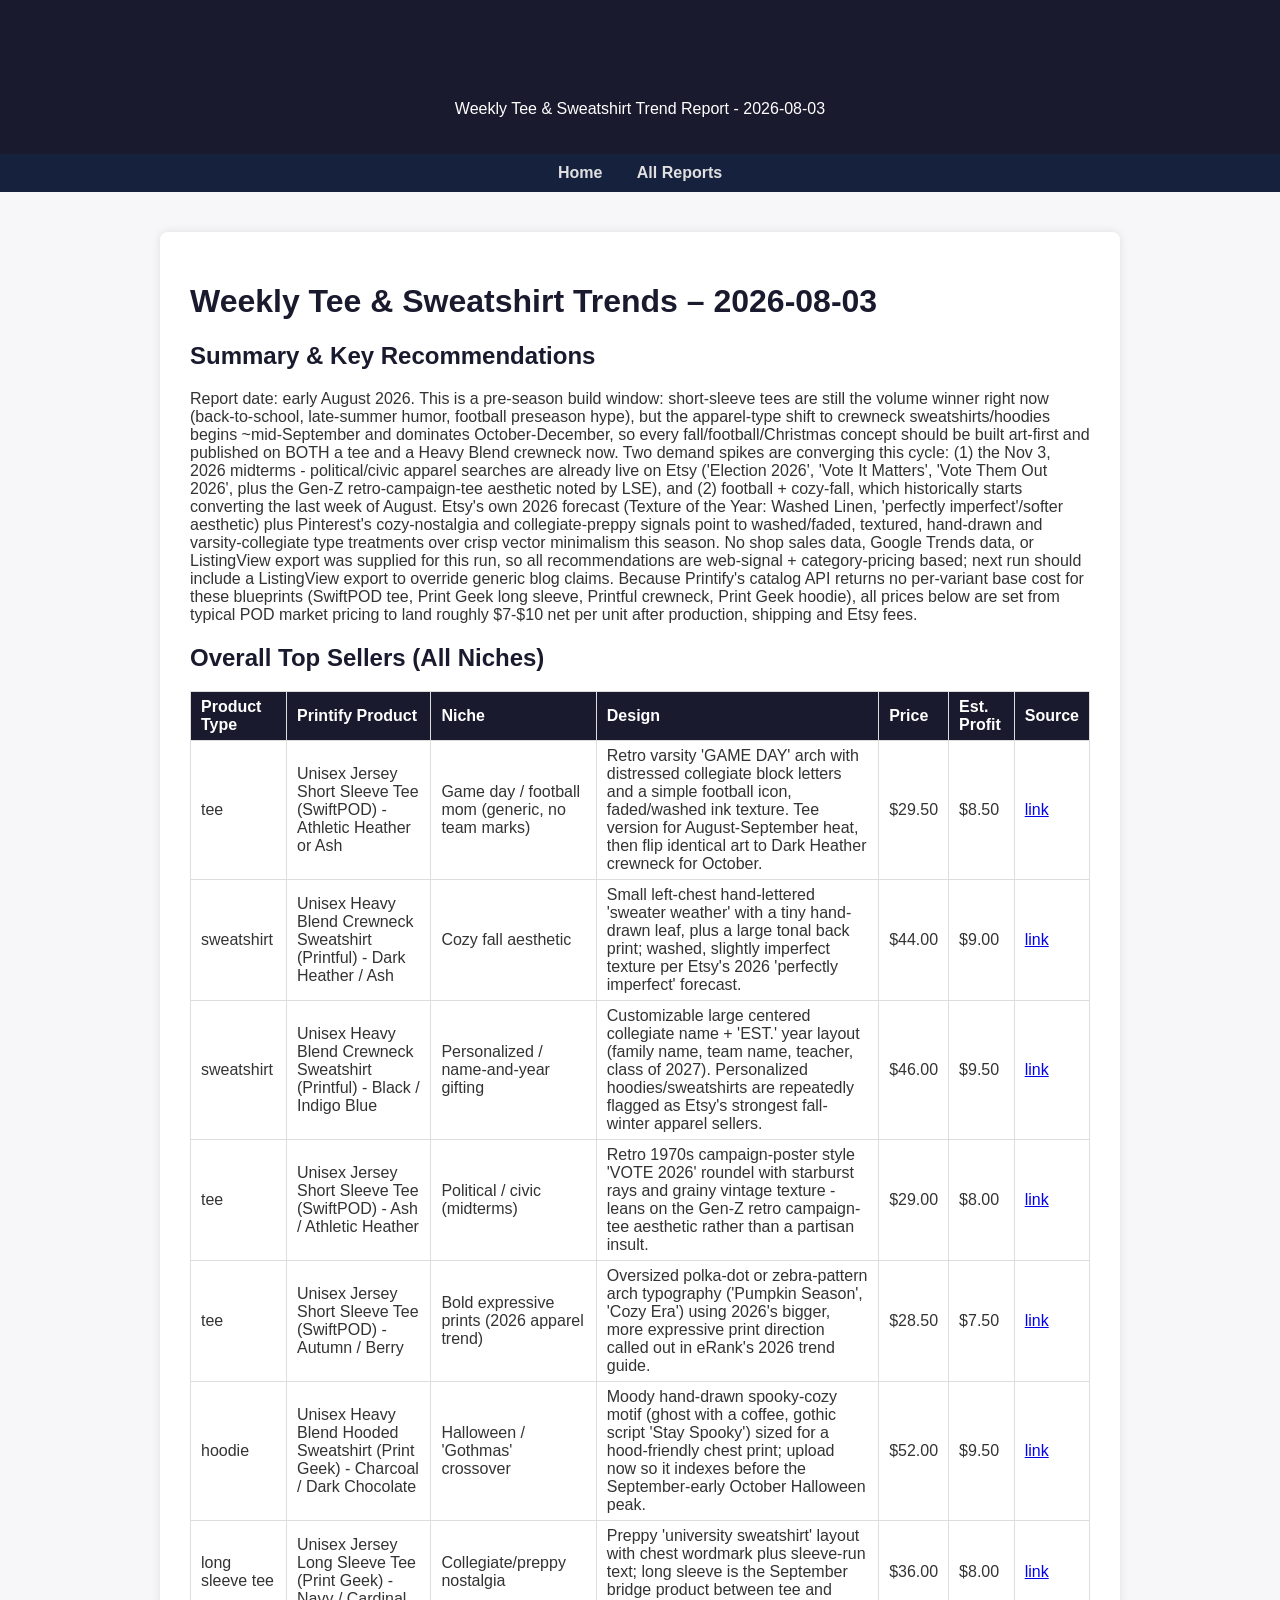
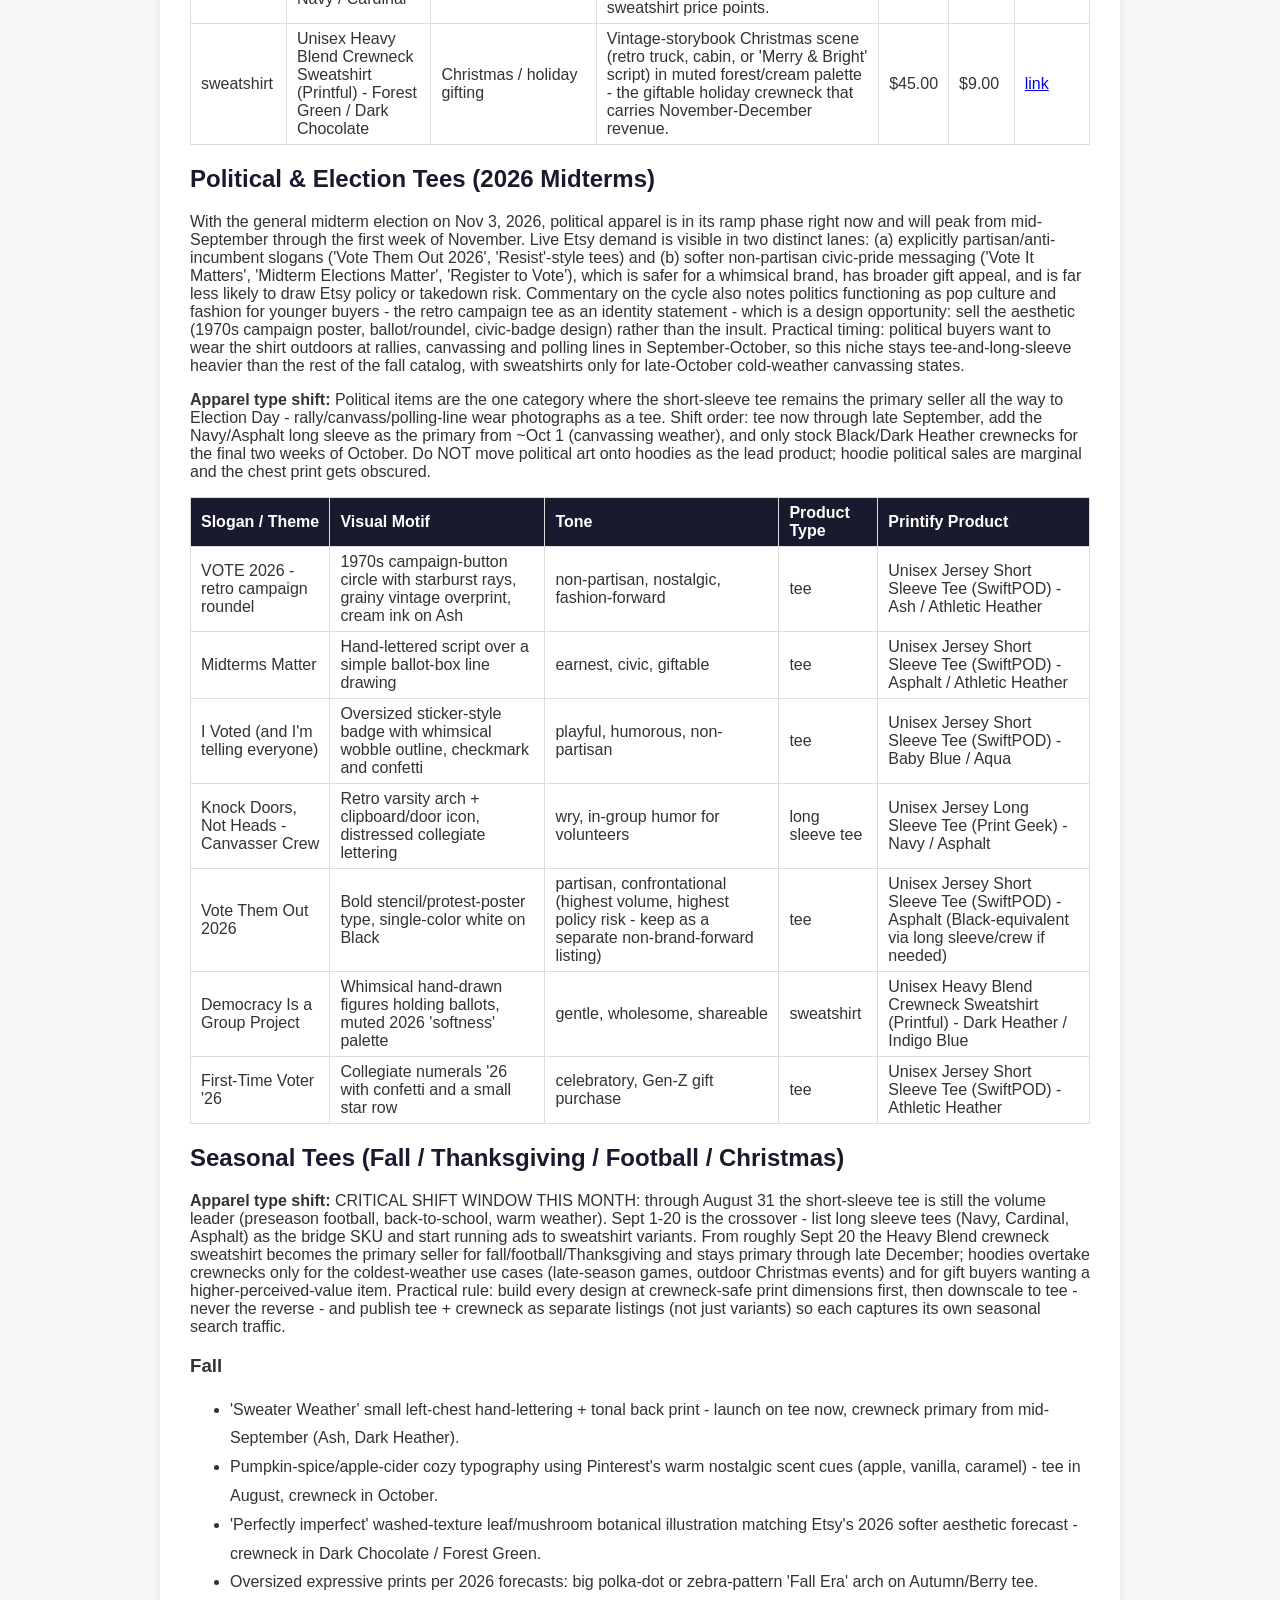
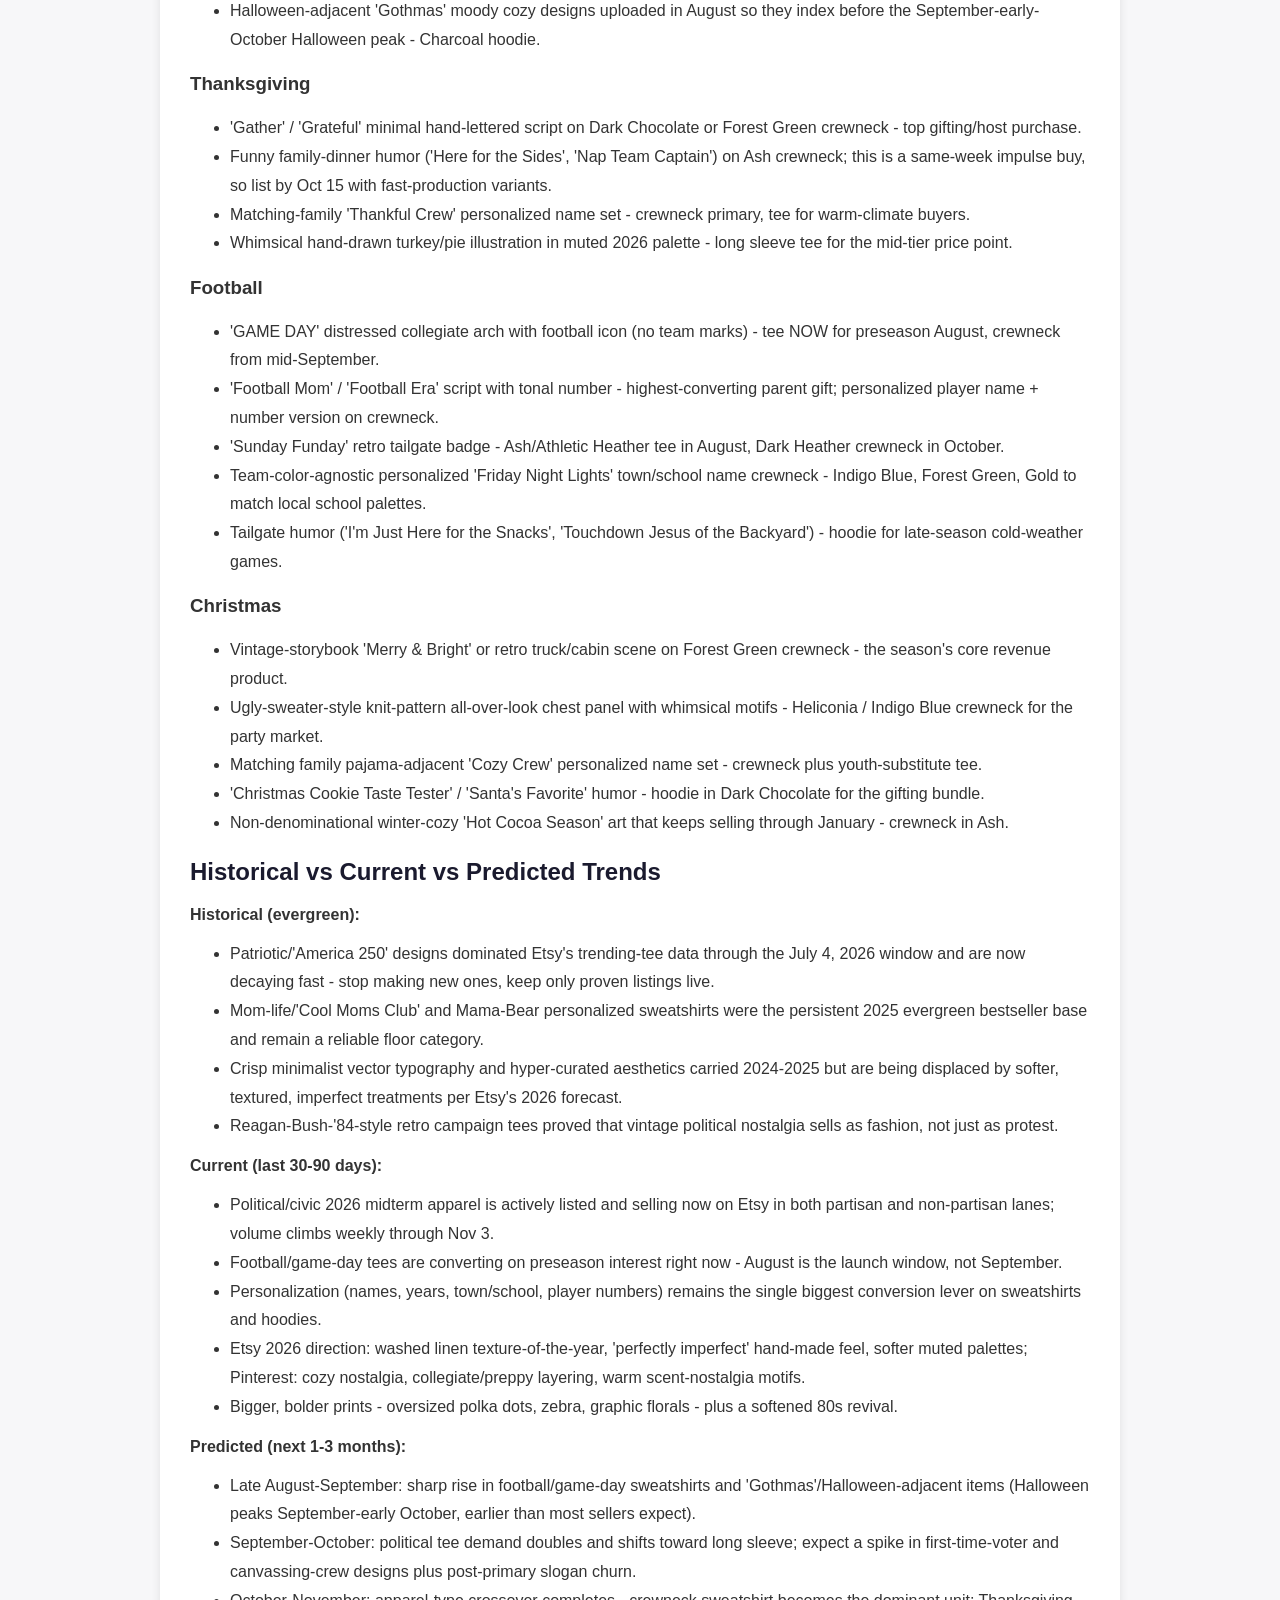
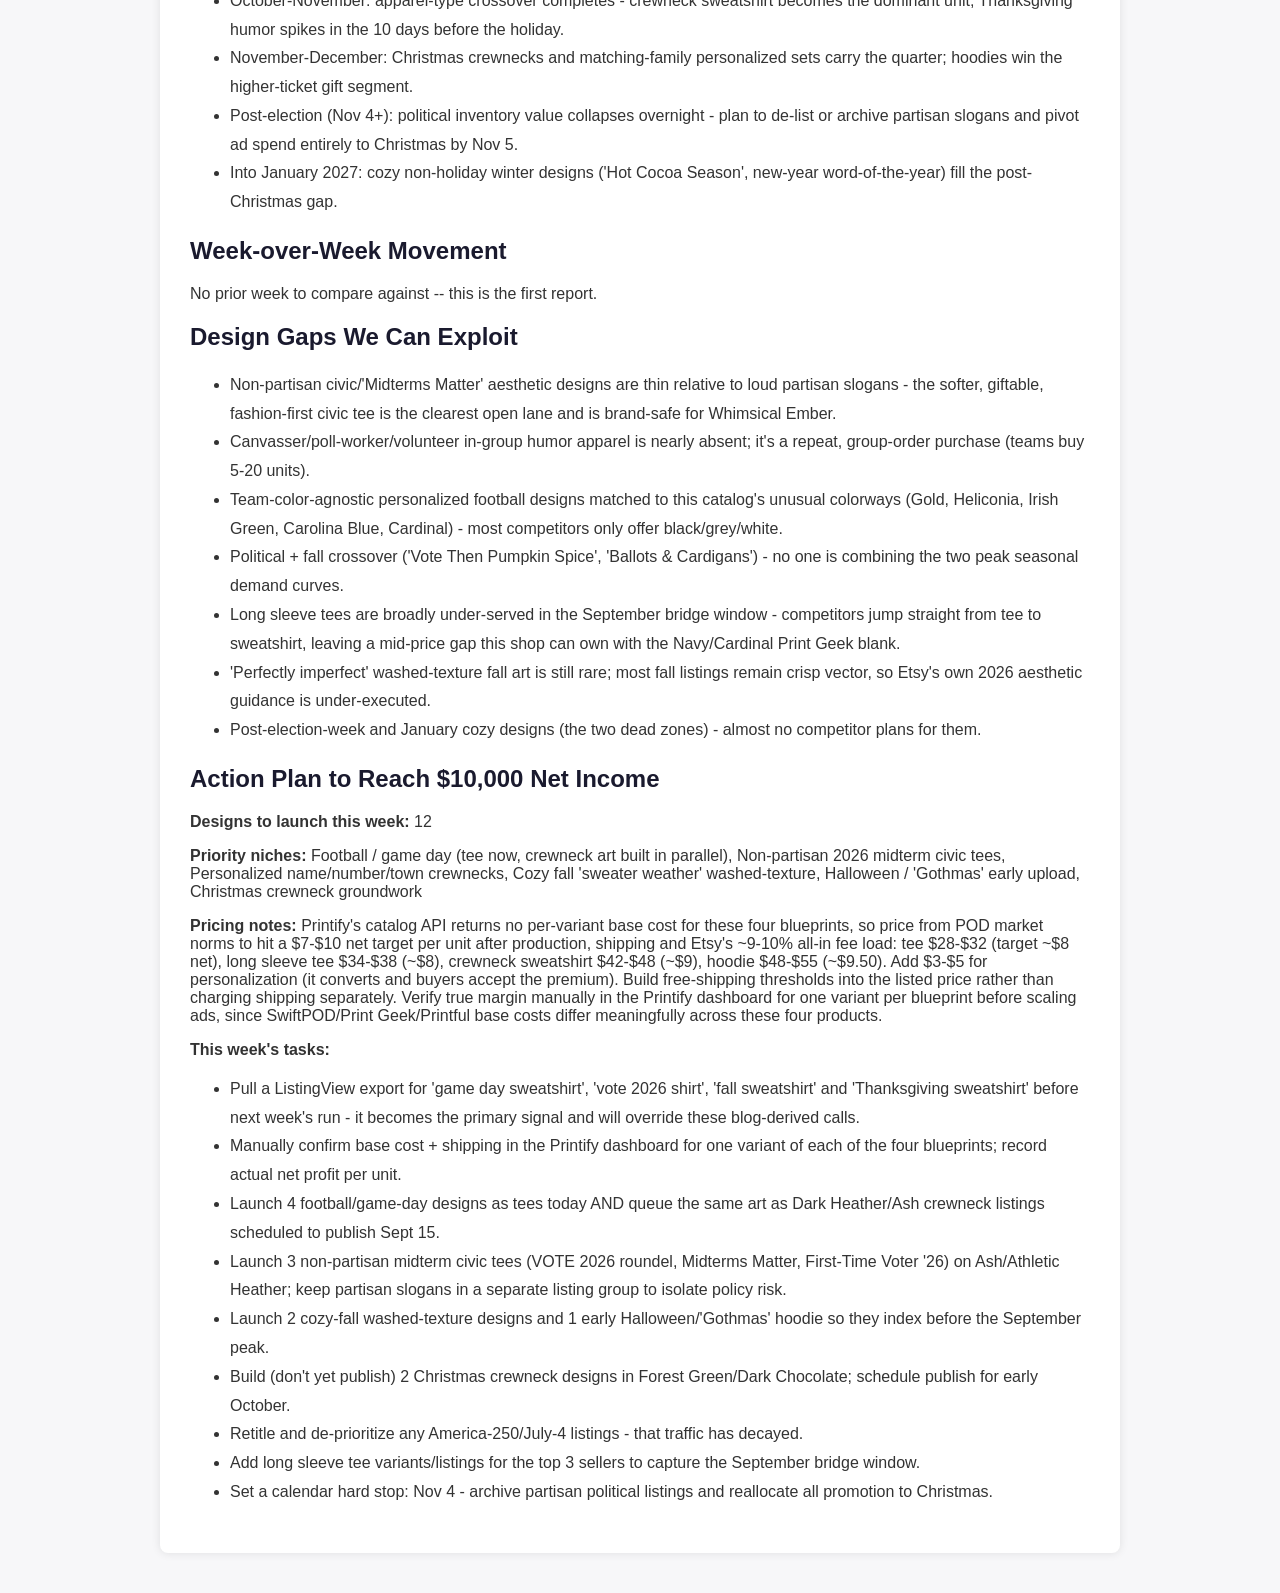
==== weekly_reports/2026/2026-08-03/Tee_Research_Report_2026-08-03.html @ d80057a8 "Weekly tee trend report - 2026-08-03" ====
<!DOCTYPE html>
<html lang="en">
<head>
  <meta charset="UTF-8">
  <title>Tee Research Report - 2026-08-03</title>
  <link rel="stylesheet" href="../../../assets/css/style.css">
  <style>
    .report-table { border-collapse: collapse; width: 100%; margin: 12px 0; }
    .report-table th, .report-table td { border: 1px solid #ddd; padding: 6px 10px; text-align: left; }
    .report-table th { background: #1a1a2e; color: white; }
  </style>
</head>
<body>
<header>
  <h1>Whimsical Ember Apparel</h1>
  <p>Weekly Tee &amp; Sweatshirt Trend Report - 2026-08-03</p>
</header>
<nav>
  <a href="../../../index.html">Home</a>
  <a href="../../">All Reports</a>
</nav>
<div class="container">
<h1>Weekly Tee & Sweatshirt Trends – 2026-08-03</h1>
<h2>Summary & Key Recommendations</h2>
<p>Report date: early August 2026. This is a pre-season build window: short-sleeve tees are still the volume winner right now (back-to-school, late-summer humor, football preseason hype), but the apparel-type shift to crewneck sweatshirts/hoodies begins ~mid-September and dominates October-December, so every fall/football/Christmas concept should be built art-first and published on BOTH a tee and a Heavy Blend crewneck now. Two demand spikes are converging this cycle: (1) the Nov 3, 2026 midterms - political/civic apparel searches are already live on Etsy ('Election 2026', 'Vote It Matters', 'Vote Them Out 2026', plus the Gen-Z retro-campaign-tee aesthetic noted by LSE), and (2) football + cozy-fall, which historically starts converting the last week of August. Etsy's own 2026 forecast (Texture of the Year: Washed Linen, 'perfectly imperfect'/softer aesthetic) plus Pinterest's cozy-nostalgia and collegiate-preppy signals point to washed/faded, textured, hand-drawn and varsity-collegiate type treatments over crisp vector minimalism this season. No shop sales data, Google Trends data, or ListingView export was supplied for this run, so all recommendations are web-signal + category-pricing based; next run should include a ListingView export to override generic blog claims. Because Printify's catalog API returns no per-variant base cost for these blueprints (SwiftPOD tee, Print Geek long sleeve, Printful crewneck, Print Geek hoodie), all prices below are set from typical POD market pricing to land roughly $7-$10 net per unit after production, shipping and Etsy fees.</p>
<h2>Overall Top Sellers (All Niches)</h2>
<table class="report-table">
<tr><th>Product Type</th><th>Printify Product</th><th>Niche</th><th>Design</th><th>Price</th><th>Est. Profit</th><th>Source</th></tr>
<tr><td>tee</td><td>Unisex Jersey Short Sleeve Tee (SwiftPOD) - Athletic Heather or Ash</td><td>Game day / football mom (generic, no team marks)</td><td>Retro varsity 'GAME DAY' arch with distressed collegiate block letters and a simple football icon, faded/washed ink texture. Tee version for August-September heat, then flip identical art to Dark Heather crewneck for October.</td><td>$29.50</td><td>$8.50</td><td><a href="https://www.etsy.com/listing/1545332443/game-day-shirt-cute-football-sweatshirt">link</a></td></tr>
<tr><td>sweatshirt</td><td>Unisex Heavy Blend Crewneck Sweatshirt (Printful) - Dark Heather / Ash</td><td>Cozy fall aesthetic</td><td>Small left-chest hand-lettered 'sweater weather' with a tiny hand-drawn leaf, plus a large tonal back print; washed, slightly imperfect texture per Etsy's 2026 'perfectly imperfect' forecast.</td><td>$44.00</td><td>$9.00</td><td><a href="https://vitamagazine.com/2025/12/13/etsys-2026-trend-forecast-softness-soul-perfectly-imperfect-style/">link</a></td></tr>
<tr><td>sweatshirt</td><td>Unisex Heavy Blend Crewneck Sweatshirt (Printful) - Black / Indigo Blue</td><td>Personalized / name-and-year gifting</td><td>Customizable large centered collegiate name + 'EST.' year layout (family name, team name, teacher, class of 2027). Personalized hoodies/sweatshirts are repeatedly flagged as Etsy's strongest fall-winter apparel sellers.</td><td>$46.00</td><td>$9.50</td><td><a href="https://www.outfy.com/blog/best-selling-clothing-items-on-etsy/">link</a></td></tr>
<tr><td>tee</td><td>Unisex Jersey Short Sleeve Tee (SwiftPOD) - Ash / Athletic Heather</td><td>Political / civic (midterms)</td><td>Retro 1970s campaign-poster style 'VOTE 2026' roundel with starburst rays and grainy vintage texture - leans on the Gen-Z retro campaign-tee aesthetic rather than a partisan insult.</td><td>$29.00</td><td>$8.00</td><td><a href="https://blogs.lse.ac.uk/usappblog/2025/09/15/the-2026-midterms-the-blurred-line-has-vanished-and-politics-has-become-pop-culture/">link</a></td></tr>
<tr><td>tee</td><td>Unisex Jersey Short Sleeve Tee (SwiftPOD) - Autumn / Berry</td><td>Bold expressive prints (2026 apparel trend)</td><td>Oversized polka-dot or zebra-pattern arch typography ('Pumpkin Season', 'Cozy Era') using 2026's bigger, more expressive print direction called out in eRank's 2026 trend guide.</td><td>$28.50</td><td>$7.50</td><td><a href="https://help.erank.com/blog/etsy-trends-2026/">link</a></td></tr>
<tr><td>hoodie</td><td>Unisex Heavy Blend Hooded Sweatshirt (Print Geek) - Charcoal / Dark Chocolate</td><td>Halloween / 'Gothmas' crossover</td><td>Moody hand-drawn spooky-cozy motif (ghost with a coffee, gothic script 'Stay Spooky') sized for a hood-friendly chest print; upload now so it indexes before the September-early October Halloween peak.</td><td>$52.00</td><td>$9.50</td><td><a href="https://www.sellerapp.com/blog/etsy-trends/">link</a></td></tr>
<tr><td>long sleeve tee</td><td>Unisex Jersey Long Sleeve Tee (Print Geek) - Navy / Cardinal</td><td>Collegiate/preppy nostalgia</td><td>Preppy 'university sweatshirt' layout with chest wordmark plus sleeve-run text; long sleeve is the September bridge product between tee and sweatshirt price points.</td><td>$36.00</td><td>$8.00</td><td><a href="https://www.magiclinks.com/blog/pinterest-fall-trend-report-2025-a-creators-guide/">link</a></td></tr>
<tr><td>sweatshirt</td><td>Unisex Heavy Blend Crewneck Sweatshirt (Printful) - Forest Green / Dark Chocolate</td><td>Christmas / holiday gifting</td><td>Vintage-storybook Christmas scene (retro truck, cabin, or 'Merry & Bright' script) in muted forest/cream palette - the giftable holiday crewneck that carries November-December revenue.</td><td>$45.00</td><td>$9.00</td><td><a href="https://printify.com/blog/seasonal-product-trends/">link</a></td></tr>
</table>
<h2>Political & Election Tees (2026 Midterms)</h2>
<p>With the general midterm election on Nov 3, 2026, political apparel is in its ramp phase right now and will peak from mid-September through the first week of November. Live Etsy demand is visible in two distinct lanes: (a) explicitly partisan/anti-incumbent slogans ('Vote Them Out 2026', 'Resist'-style tees) and (b) softer non-partisan civic-pride messaging ('Vote It Matters', 'Midterm Elections Matter', 'Register to Vote'), which is safer for a whimsical brand, has broader gift appeal, and is far less likely to draw Etsy policy or takedown risk. Commentary on the cycle also notes politics functioning as pop culture and fashion for younger buyers - the retro campaign tee as an identity statement - which is a design opportunity: sell the aesthetic (1970s campaign poster, ballot/roundel, civic-badge design) rather than the insult. Practical timing: political buyers want to wear the shirt outdoors at rallies, canvassing and polling lines in September-October, so this niche stays tee-and-long-sleeve heavier than the rest of the fall catalog, with sweatshirts only for late-October cold-weather canvassing states.</p>
<p><strong>Apparel type shift:</strong> Political items are the one category where the short-sleeve tee remains the primary seller all the way to Election Day - rally/canvass/polling-line wear photographs as a tee. Shift order: tee now through late September, add the Navy/Asphalt long sleeve as the primary from ~Oct 1 (canvassing weather), and only stock Black/Dark Heather crewnecks for the final two weeks of October. Do NOT move political art onto hoodies as the lead product; hoodie political sales are marginal and the chest print gets obscured.</p>
<table class="report-table">
<tr><th>Slogan / Theme</th><th>Visual Motif</th><th>Tone</th><th>Product Type</th><th>Printify Product</th></tr>
<tr><td>VOTE 2026 - retro campaign roundel</td><td>1970s campaign-button circle with starburst rays, grainy vintage overprint, cream ink on Ash</td><td>non-partisan, nostalgic, fashion-forward</td><td>tee</td><td>Unisex Jersey Short Sleeve Tee (SwiftPOD) - Ash / Athletic Heather</td></tr>
<tr><td>Midterms Matter</td><td>Hand-lettered script over a simple ballot-box line drawing</td><td>earnest, civic, giftable</td><td>tee</td><td>Unisex Jersey Short Sleeve Tee (SwiftPOD) - Asphalt / Athletic Heather</td></tr>
<tr><td>I Voted (and I'm telling everyone)</td><td>Oversized sticker-style badge with whimsical wobble outline, checkmark and confetti</td><td>playful, humorous, non-partisan</td><td>tee</td><td>Unisex Jersey Short Sleeve Tee (SwiftPOD) - Baby Blue / Aqua</td></tr>
<tr><td>Knock Doors, Not Heads - Canvasser Crew</td><td>Retro varsity arch + clipboard/door icon, distressed collegiate lettering</td><td>wry, in-group humor for volunteers</td><td>long sleeve tee</td><td>Unisex Jersey Long Sleeve Tee (Print Geek) - Navy / Asphalt</td></tr>
<tr><td>Vote Them Out 2026</td><td>Bold stencil/protest-poster type, single-color white on Black</td><td>partisan, confrontational (highest volume, highest policy risk - keep as a separate non-brand-forward listing)</td><td>tee</td><td>Unisex Jersey Short Sleeve Tee (SwiftPOD) - Asphalt (Black-equivalent via long sleeve/crew if needed)</td></tr>
<tr><td>Democracy Is a Group Project</td><td>Whimsical hand-drawn figures holding ballots, muted 2026 'softness' palette</td><td>gentle, wholesome, shareable</td><td>sweatshirt</td><td>Unisex Heavy Blend Crewneck Sweatshirt (Printful) - Dark Heather / Indigo Blue</td></tr>
<tr><td>First-Time Voter '26</td><td>Collegiate numerals '26 with confetti and a small star row</td><td>celebratory, Gen-Z gift purchase</td><td>tee</td><td>Unisex Jersey Short Sleeve Tee (SwiftPOD) - Athletic Heather</td></tr>
</table>
<h2>Seasonal Tees (Fall / Thanksgiving / Football / Christmas)</h2>
<p><strong>Apparel type shift:</strong> CRITICAL SHIFT WINDOW THIS MONTH: through August 31 the short-sleeve tee is still the volume leader (preseason football, back-to-school, warm weather). Sept 1-20 is the crossover - list long sleeve tees (Navy, Cardinal, Asphalt) as the bridge SKU and start running ads to sweatshirt variants. From roughly Sept 20 the Heavy Blend crewneck sweatshirt becomes the primary seller for fall/football/Thanksgiving and stays primary through late December; hoodies overtake crewnecks only for the coldest-weather use cases (late-season games, outdoor Christmas events) and for gift buyers wanting a higher-perceived-value item. Practical rule: build every design at crewneck-safe print dimensions first, then downscale to tee - never the reverse - and publish tee + crewneck as separate listings (not just variants) so each captures its own seasonal search traffic.</p>
<h3>Fall</h3>
<ul>
<li>'Sweater Weather' small left-chest hand-lettering + tonal back print - launch on tee now, crewneck primary from mid-September (Ash, Dark Heather).</li>
<li>Pumpkin-spice/apple-cider cozy typography using Pinterest's warm nostalgic scent cues (apple, vanilla, caramel) - tee in August, crewneck in October.</li>
<li>'Perfectly imperfect' washed-texture leaf/mushroom botanical illustration matching Etsy's 2026 softer aesthetic forecast - crewneck in Dark Chocolate / Forest Green.</li>
<li>Oversized expressive prints per 2026 forecasts: big polka-dot or zebra-pattern 'Fall Era' arch on Autumn/Berry tee.</li>
<li>Halloween-adjacent 'Gothmas' moody cozy designs uploaded in August so they index before the September-early-October Halloween peak - Charcoal hoodie.</li>
</ul>
<h3>Thanksgiving</h3>
<ul>
<li>'Gather' / 'Grateful' minimal hand-lettered script on Dark Chocolate or Forest Green crewneck - top gifting/host purchase.</li>
<li>Funny family-dinner humor ('Here for the Sides', 'Nap Team Captain') on Ash crewneck; this is a same-week impulse buy, so list by Oct 15 with fast-production variants.</li>
<li>Matching-family 'Thankful Crew' personalized name set - crewneck primary, tee for warm-climate buyers.</li>
<li>Whimsical hand-drawn turkey/pie illustration in muted 2026 palette - long sleeve tee for the mid-tier price point.</li>
</ul>
<h3>Football</h3>
<ul>
<li>'GAME DAY' distressed collegiate arch with football icon (no team marks) - tee NOW for preseason August, crewneck from mid-September.</li>
<li>'Football Mom' / 'Football Era' script with tonal number - highest-converting parent gift; personalized player name + number version on crewneck.</li>
<li>'Sunday Funday' retro tailgate badge - Ash/Athletic Heather tee in August, Dark Heather crewneck in October.</li>
<li>Team-color-agnostic personalized 'Friday Night Lights' town/school name crewneck - Indigo Blue, Forest Green, Gold to match local school palettes.</li>
<li>Tailgate humor ('I'm Just Here for the Snacks', 'Touchdown Jesus of the Backyard') - hoodie for late-season cold-weather games.</li>
</ul>
<h3>Christmas</h3>
<ul>
<li>Vintage-storybook 'Merry & Bright' or retro truck/cabin scene on Forest Green crewneck - the season's core revenue product.</li>
<li>Ugly-sweater-style knit-pattern all-over-look chest panel with whimsical motifs - Heliconia / Indigo Blue crewneck for the party market.</li>
<li>Matching family pajama-adjacent 'Cozy Crew' personalized name set - crewneck plus youth-substitute tee.</li>
<li>'Christmas Cookie Taste Tester' / 'Santa's Favorite' humor - hoodie in Dark Chocolate for the gifting bundle.</li>
<li>Non-denominational winter-cozy 'Hot Cocoa Season' art that keeps selling through January - crewneck in Ash.</li>
</ul>
<h2>Historical vs Current vs Predicted Trends</h2>
<p><strong>Historical (evergreen):</strong></p>
<ul>
<li>Patriotic/'America 250' designs dominated Etsy's trending-tee data through the July 4, 2026 window and are now decaying fast - stop making new ones, keep only proven listings live.</li>
<li>Mom-life/'Cool Moms Club' and Mama-Bear personalized sweatshirts were the persistent 2025 evergreen bestseller base and remain a reliable floor category.</li>
<li>Crisp minimalist vector typography and hyper-curated aesthetics carried 2024-2025 but are being displaced by softer, textured, imperfect treatments per Etsy's 2026 forecast.</li>
<li>Reagan-Bush-'84-style retro campaign tees proved that vintage political nostalgia sells as fashion, not just as protest.</li>
</ul>
<p><strong>Current (last 30-90 days):</strong></p>
<ul>
<li>Political/civic 2026 midterm apparel is actively listed and selling now on Etsy in both partisan and non-partisan lanes; volume climbs weekly through Nov 3.</li>
<li>Football/game-day tees are converting on preseason interest right now - August is the launch window, not September.</li>
<li>Personalization (names, years, town/school, player numbers) remains the single biggest conversion lever on sweatshirts and hoodies.</li>
<li>Etsy 2026 direction: washed linen texture-of-the-year, 'perfectly imperfect' hand-made feel, softer muted palettes; Pinterest: cozy nostalgia, collegiate/preppy layering, warm scent-nostalgia motifs.</li>
<li>Bigger, bolder prints - oversized polka dots, zebra, graphic florals - plus a softened 80s revival.</li>
</ul>
<p><strong>Predicted (next 1-3 months):</strong></p>
<ul>
<li>Late August-September: sharp rise in football/game-day sweatshirts and 'Gothmas'/Halloween-adjacent items (Halloween peaks September-early October, earlier than most sellers expect).</li>
<li>September-October: political tee demand doubles and shifts toward long sleeve; expect a spike in first-time-voter and canvassing-crew designs plus post-primary slogan churn.</li>
<li>October-November: apparel-type crossover completes - crewneck sweatshirt becomes the dominant unit; Thanksgiving humor spikes in the 10 days before the holiday.</li>
<li>November-December: Christmas crewnecks and matching-family personalized sets carry the quarter; hoodies win the higher-ticket gift segment.</li>
<li>Post-election (Nov 4+): political inventory value collapses overnight - plan to de-list or archive partisan slogans and pivot ad spend entirely to Christmas by Nov 5.</li>
<li>Into January 2027: cozy non-holiday winter designs ('Hot Cocoa Season', new-year word-of-the-year) fill the post-Christmas gap.</li>
</ul>
<h2>Week-over-Week Movement</h2>
<p>No prior week to compare against -- this is the first report.</p>
<h2>Design Gaps We Can Exploit</h2>
<ul>
<li>Non-partisan civic/'Midterms Matter' aesthetic designs are thin relative to loud partisan slogans - the softer, giftable, fashion-first civic tee is the clearest open lane and is brand-safe for Whimsical Ember.</li>
<li>Canvasser/poll-worker/volunteer in-group humor apparel is nearly absent; it's a repeat, group-order purchase (teams buy 5-20 units).</li>
<li>Team-color-agnostic personalized football designs matched to this catalog's unusual colorways (Gold, Heliconia, Irish Green, Carolina Blue, Cardinal) - most competitors only offer black/grey/white.</li>
<li>Political + fall crossover ('Vote Then Pumpkin Spice', 'Ballots & Cardigans') - no one is combining the two peak seasonal demand curves.</li>
<li>Long sleeve tees are broadly under-served in the September bridge window - competitors jump straight from tee to sweatshirt, leaving a mid-price gap this shop can own with the Navy/Cardinal Print Geek blank.</li>
<li>'Perfectly imperfect' washed-texture fall art is still rare; most fall listings remain crisp vector, so Etsy's own 2026 aesthetic guidance is under-executed.</li>
<li>Post-election-week and January cozy designs (the two dead zones) - almost no competitor plans for them.</li>
</ul>
<h2>Action Plan to Reach $10,000 Net Income</h2>
<p><strong>Designs to launch this week:</strong> 12</p>
<p><strong>Priority niches:</strong> Football / game day (tee now, crewneck art built in parallel), Non-partisan 2026 midterm civic tees, Personalized name/number/town crewnecks, Cozy fall 'sweater weather' washed-texture, Halloween / 'Gothmas' early upload, Christmas crewneck groundwork</p>
<p><strong>Pricing notes:</strong> Printify's catalog API returns no per-variant base cost for these four blueprints, so price from POD market norms to hit a $7-$10 net target per unit after production, shipping and Etsy's ~9-10% all-in fee load: tee $28-$32 (target ~$8 net), long sleeve tee $34-$38 (~$8), crewneck sweatshirt $42-$48 (~$9), hoodie $48-$55 (~$9.50). Add $3-$5 for personalization (it converts and buyers accept the premium). Build free-shipping thresholds into the listed price rather than charging shipping separately. Verify true margin manually in the Printify dashboard for one variant per blueprint before scaling ads, since SwiftPOD/Print Geek/Printful base costs differ meaningfully across these four products.</p>
<p><strong>This week's tasks:</strong></p>
<ul>
<li>Pull a ListingView export for 'game day sweatshirt', 'vote 2026 shirt', 'fall sweatshirt' and 'Thanksgiving sweatshirt' before next week's run - it becomes the primary signal and will override these blog-derived calls.</li>
<li>Manually confirm base cost + shipping in the Printify dashboard for one variant of each of the four blueprints; record actual net profit per unit.</li>
<li>Launch 4 football/game-day designs as tees today AND queue the same art as Dark Heather/Ash crewneck listings scheduled to publish Sept 15.</li>
<li>Launch 3 non-partisan midterm civic tees (VOTE 2026 roundel, Midterms Matter, First-Time Voter '26) on Ash/Athletic Heather; keep partisan slogans in a separate listing group to isolate policy risk.</li>
<li>Launch 2 cozy-fall washed-texture designs and 1 early Halloween/'Gothmas' hoodie so they index before the September peak.</li>
<li>Build (don't yet publish) 2 Christmas crewneck designs in Forest Green/Dark Chocolate; schedule publish for early October.</li>
<li>Retitle and de-prioritize any America-250/July-4 listings - that traffic has decayed.</li>
<li>Add long sleeve tee variants/listings for the top 3 sellers to capture the September bridge window.</li>
<li>Set a calendar hard stop: Nov 4 - archive partisan political listings and reallocate all promotion to Christmas.</li>
</ul>
</div>
</body>
</html>
---- assets/css/style.css ----
body {
  font-family: Arial, sans-serif;
  background-color: #f7f7f9;
  color: #333;
  margin: 0;
  padding: 0;
}

header {
  background-color: #1a1a2e;
  color: white;
  padding: 20px;
  text-align: center;
}

nav {
  background-color: #16213e;
  padding: 10px;
  text-align: center;
}

nav a {
  color: #e0e0e0;
  margin: 0 15px;
  text-decoration: none;
  font-weight: bold;
}

nav a:hover {
  color: #00a8ff;
}

.container {
  max-width: 900px;
  margin: 40px auto;
  background: white;
  padding: 30px;
  border-radius: 8px;
  box-shadow: 0 0 10px rgba(0,0,0,0.1);
}

h1, h2 {
  color: #1a1a2e;
}

ul {
  line-height: 1.8;
}
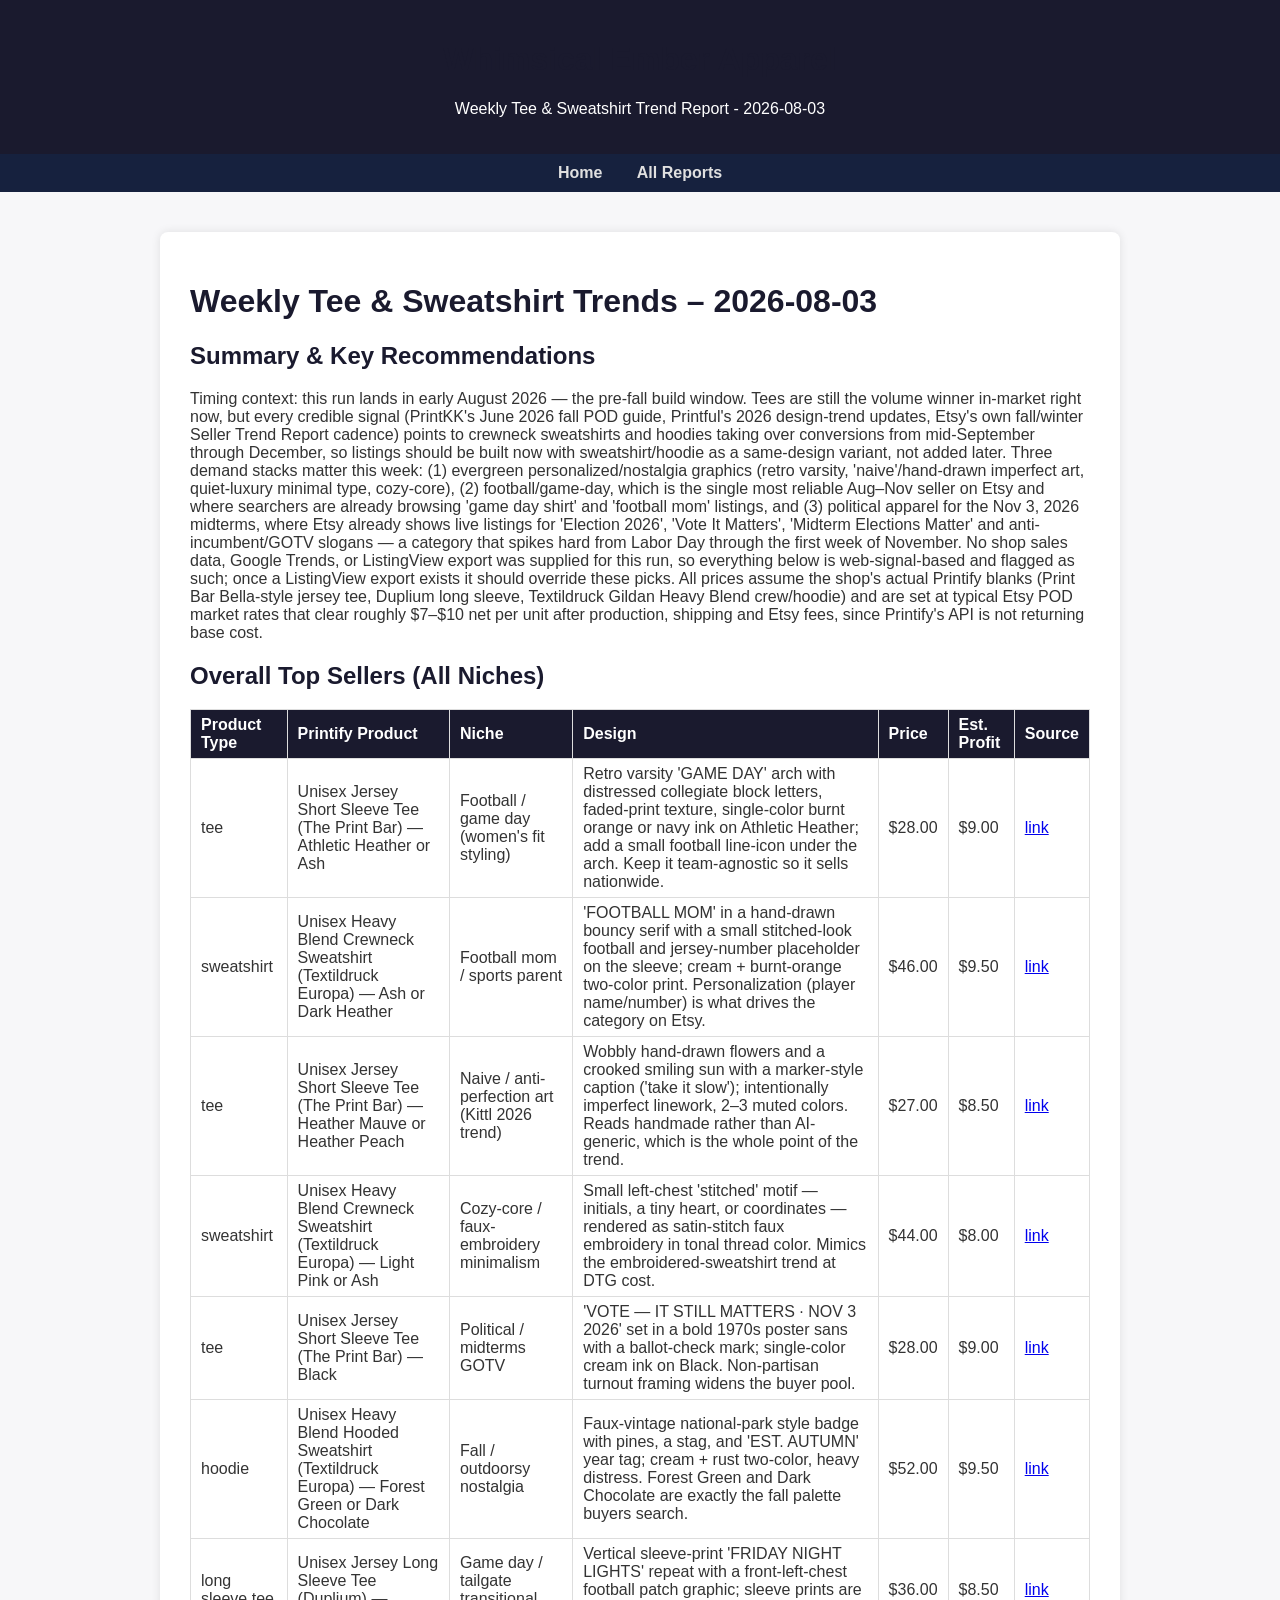
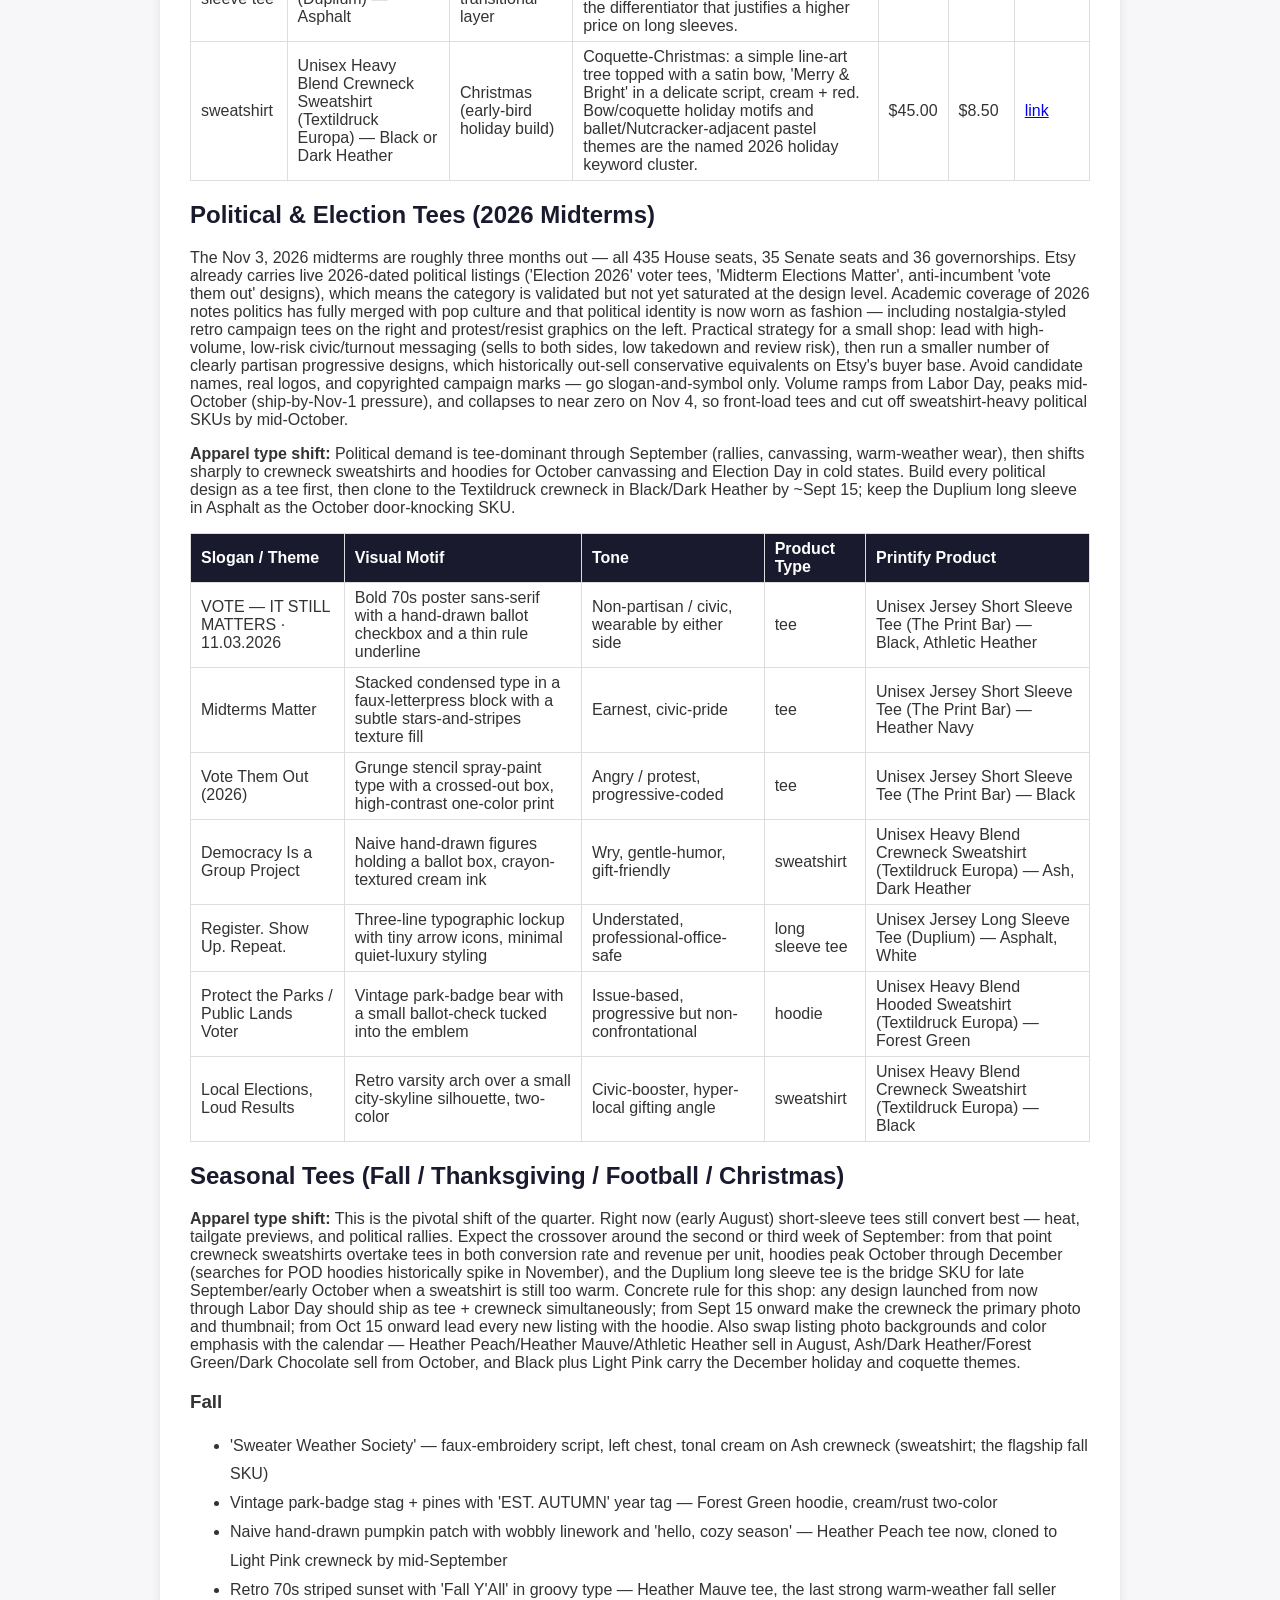
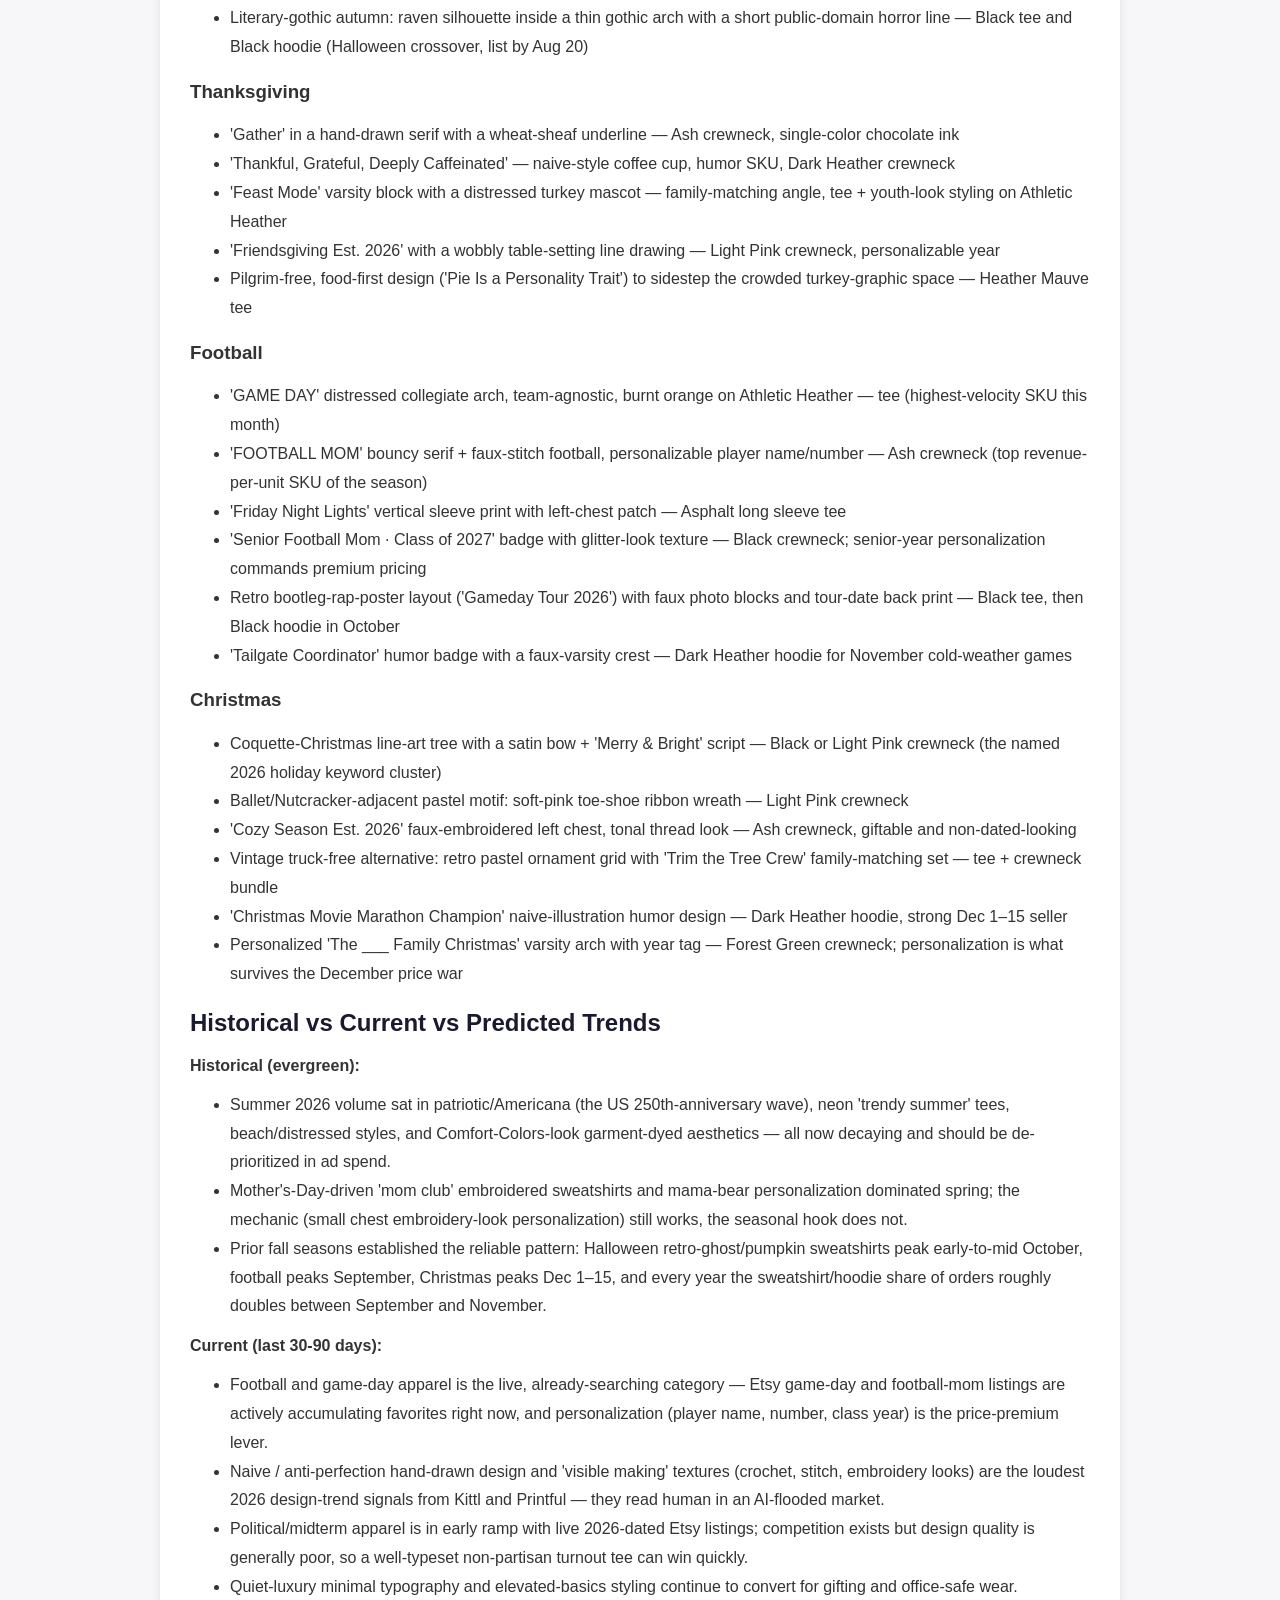
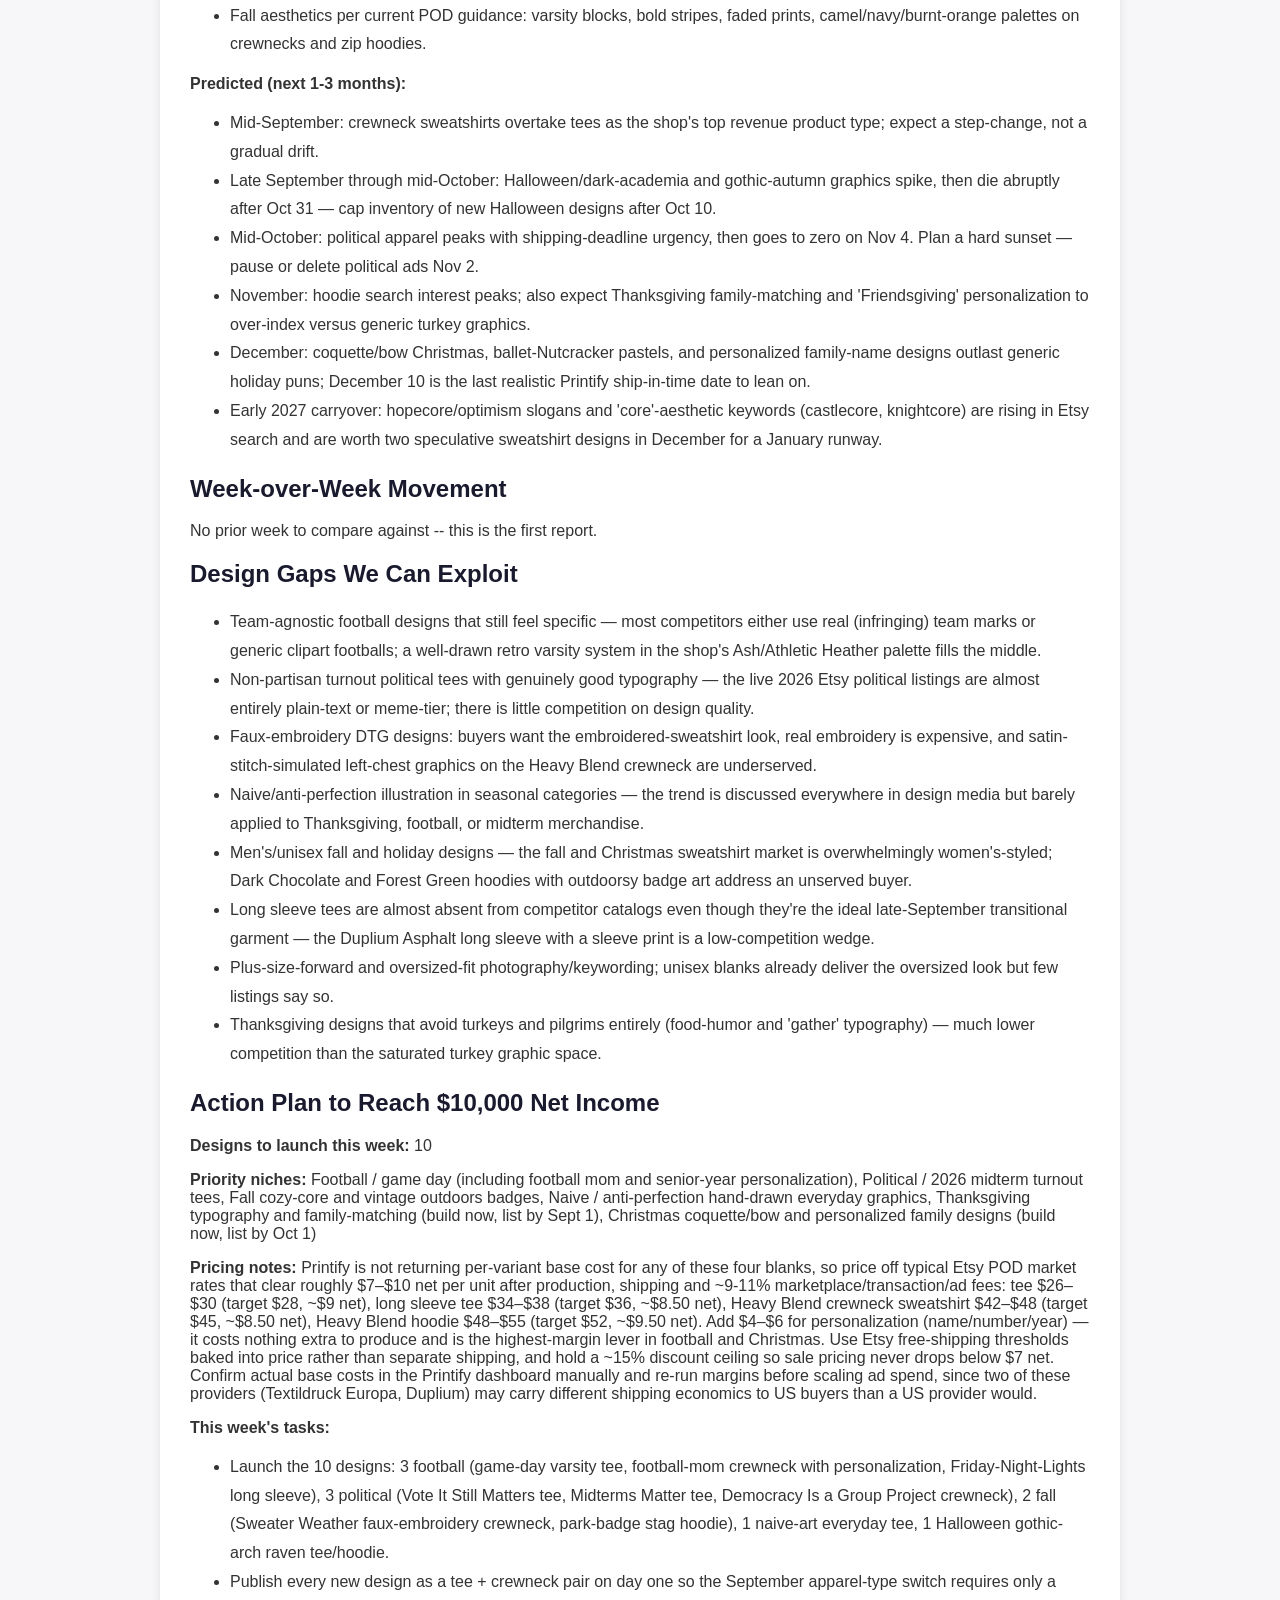
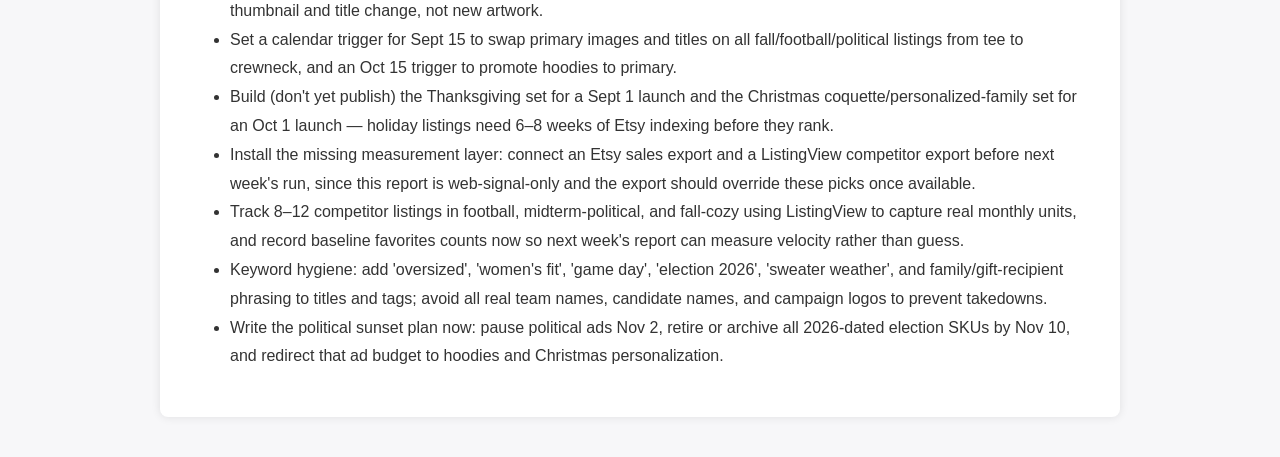
==== commit df2da825: "Weekly tee trend report - 2026-08-03" ====
--- a/weekly_reports/2026/2026-08-03/Tee_Research_Report_2026-08-03.html
+++ b/weekly_reports/2026/2026-08-03/Tee_Research_Report_2026-08-03.html
@@ -22,117 +22,119 @@
 <div class="container">
 <h1>Weekly Tee & Sweatshirt Trends – 2026-08-03</h1>
 <h2>Summary & Key Recommendations</h2>
-<p>Report date: early August 2026. This is a pre-season build window: short-sleeve tees are still the volume winner right now (back-to-school, late-summer humor, football preseason hype), but the apparel-type shift to crewneck sweatshirts/hoodies begins ~mid-September and dominates October-December, so every fall/football/Christmas concept should be built art-first and published on BOTH a tee and a Heavy Blend crewneck now. Two demand spikes are converging this cycle: (1) the Nov 3, 2026 midterms - political/civic apparel searches are already live on Etsy ('Election 2026', 'Vote It Matters', 'Vote Them Out 2026', plus the Gen-Z retro-campaign-tee aesthetic noted by LSE), and (2) football + cozy-fall, which historically starts converting the last week of August. Etsy's own 2026 forecast (Texture of the Year: Washed Linen, 'perfectly imperfect'/softer aesthetic) plus Pinterest's cozy-nostalgia and collegiate-preppy signals point to washed/faded, textured, hand-drawn and varsity-collegiate type treatments over crisp vector minimalism this season. No shop sales data, Google Trends data, or ListingView export was supplied for this run, so all recommendations are web-signal + category-pricing based; next run should include a ListingView export to override generic blog claims. Because Printify's catalog API returns no per-variant base cost for these blueprints (SwiftPOD tee, Print Geek long sleeve, Printful crewneck, Print Geek hoodie), all prices below are set from typical POD market pricing to land roughly $7-$10 net per unit after production, shipping and Etsy fees.</p>
+<p>Timing context: this run lands in early August 2026 — the pre-fall build window. Tees are still the volume winner in-market right now, but every credible signal (PrintKK's June 2026 fall POD guide, Printful's 2026 design-trend updates, Etsy's own fall/winter Seller Trend Report cadence) points to crewneck sweatshirts and hoodies taking over conversions from mid-September through December, so listings should be built now with sweatshirt/hoodie as a same-design variant, not added later. Three demand stacks matter this week: (1) evergreen personalized/nostalgia graphics (retro varsity, 'naive'/hand-drawn imperfect art, quiet-luxury minimal type, cozy-core), (2) football/game-day, which is the single most reliable Aug–Nov seller on Etsy and where searchers are already browsing 'game day shirt' and 'football mom' listings, and (3) political apparel for the Nov 3, 2026 midterms, where Etsy already shows live listings for 'Election 2026', 'Vote It Matters', 'Midterm Elections Matter' and anti-incumbent/GOTV slogans — a category that spikes hard from Labor Day through the first week of November. No shop sales data, Google Trends, or ListingView export was supplied for this run, so everything below is web-signal-based and flagged as such; once a ListingView export exists it should override these picks. All prices assume the shop's actual Printify blanks (Print Bar Bella-style jersey tee, Duplium long sleeve, Textildruck Gildan Heavy Blend crew/hoodie) and are set at typical Etsy POD market rates that clear roughly $7–$10 net per unit after production, shipping and Etsy fees, since Printify's API is not returning base cost.</p>
 <h2>Overall Top Sellers (All Niches)</h2>
 <table class="report-table">
 <tr><th>Product Type</th><th>Printify Product</th><th>Niche</th><th>Design</th><th>Price</th><th>Est. Profit</th><th>Source</th></tr>
-<tr><td>tee</td><td>Unisex Jersey Short Sleeve Tee (SwiftPOD) - Athletic Heather or Ash</td><td>Game day / football mom (generic, no team marks)</td><td>Retro varsity 'GAME DAY' arch with distressed collegiate block letters and a simple football icon, faded/washed ink texture. Tee version for August-September heat, then flip identical art to Dark Heather crewneck for October.</td><td>$29.50</td><td>$8.50</td><td><a href="https://www.etsy.com/listing/1545332443/game-day-shirt-cute-football-sweatshirt">link</a></td></tr>
-<tr><td>sweatshirt</td><td>Unisex Heavy Blend Crewneck Sweatshirt (Printful) - Dark Heather / Ash</td><td>Cozy fall aesthetic</td><td>Small left-chest hand-lettered 'sweater weather' with a tiny hand-drawn leaf, plus a large tonal back print; washed, slightly imperfect texture per Etsy's 2026 'perfectly imperfect' forecast.</td><td>$44.00</td><td>$9.00</td><td><a href="https://vitamagazine.com/2025/12/13/etsys-2026-trend-forecast-softness-soul-perfectly-imperfect-style/">link</a></td></tr>
-<tr><td>sweatshirt</td><td>Unisex Heavy Blend Crewneck Sweatshirt (Printful) - Black / Indigo Blue</td><td>Personalized / name-and-year gifting</td><td>Customizable large centered collegiate name + 'EST.' year layout (family name, team name, teacher, class of 2027). Personalized hoodies/sweatshirts are repeatedly flagged as Etsy's strongest fall-winter apparel sellers.</td><td>$46.00</td><td>$9.50</td><td><a href="https://www.outfy.com/blog/best-selling-clothing-items-on-etsy/">link</a></td></tr>
-<tr><td>tee</td><td>Unisex Jersey Short Sleeve Tee (SwiftPOD) - Ash / Athletic Heather</td><td>Political / civic (midterms)</td><td>Retro 1970s campaign-poster style 'VOTE 2026' roundel with starburst rays and grainy vintage texture - leans on the Gen-Z retro campaign-tee aesthetic rather than a partisan insult.</td><td>$29.00</td><td>$8.00</td><td><a href="https://blogs.lse.ac.uk/usappblog/2025/09/15/the-2026-midterms-the-blurred-line-has-vanished-and-politics-has-become-pop-culture/">link</a></td></tr>
-<tr><td>tee</td><td>Unisex Jersey Short Sleeve Tee (SwiftPOD) - Autumn / Berry</td><td>Bold expressive prints (2026 apparel trend)</td><td>Oversized polka-dot or zebra-pattern arch typography ('Pumpkin Season', 'Cozy Era') using 2026's bigger, more expressive print direction called out in eRank's 2026 trend guide.</td><td>$28.50</td><td>$7.50</td><td><a href="https://help.erank.com/blog/etsy-trends-2026/">link</a></td></tr>
-<tr><td>hoodie</td><td>Unisex Heavy Blend Hooded Sweatshirt (Print Geek) - Charcoal / Dark Chocolate</td><td>Halloween / 'Gothmas' crossover</td><td>Moody hand-drawn spooky-cozy motif (ghost with a coffee, gothic script 'Stay Spooky') sized for a hood-friendly chest print; upload now so it indexes before the September-early October Halloween peak.</td><td>$52.00</td><td>$9.50</td><td><a href="https://www.sellerapp.com/blog/etsy-trends/">link</a></td></tr>
-<tr><td>long sleeve tee</td><td>Unisex Jersey Long Sleeve Tee (Print Geek) - Navy / Cardinal</td><td>Collegiate/preppy nostalgia</td><td>Preppy 'university sweatshirt' layout with chest wordmark plus sleeve-run text; long sleeve is the September bridge product between tee and sweatshirt price points.</td><td>$36.00</td><td>$8.00</td><td><a href="https://www.magiclinks.com/blog/pinterest-fall-trend-report-2025-a-creators-guide/">link</a></td></tr>
-<tr><td>sweatshirt</td><td>Unisex Heavy Blend Crewneck Sweatshirt (Printful) - Forest Green / Dark Chocolate</td><td>Christmas / holiday gifting</td><td>Vintage-storybook Christmas scene (retro truck, cabin, or 'Merry & Bright' script) in muted forest/cream palette - the giftable holiday crewneck that carries November-December revenue.</td><td>$45.00</td><td>$9.00</td><td><a href="https://printify.com/blog/seasonal-product-trends/">link</a></td></tr>
+<tr><td>tee</td><td>Unisex Jersey Short Sleeve Tee (The Print Bar) — Athletic Heather or Ash</td><td>Football / game day (women's fit styling)</td><td>Retro varsity 'GAME DAY' arch with distressed collegiate block letters, faded-print texture, single-color burnt orange or navy ink on Athletic Heather; add a small football line-icon under the arch. Keep it team-agnostic so it sells nationwide.</td><td>$28.00</td><td>$9.00</td><td><a href="https://www.etsy.com/listing/4373716209/game-day-football-shirt-gameday-shirt">link</a></td></tr>
+<tr><td>sweatshirt</td><td>Unisex Heavy Blend Crewneck Sweatshirt (Textildruck Europa) — Ash or Dark Heather</td><td>Football mom / sports parent</td><td>'FOOTBALL MOM' in a hand-drawn bouncy serif with a small stitched-look football and jersey-number placeholder on the sleeve; cream + burnt-orange two-color print. Personalization (player name/number) is what drives the category on Etsy.</td><td>$46.00</td><td>$9.50</td><td><a href="https://www.etsy.com/market/football_mom_hoodie">link</a></td></tr>
+<tr><td>tee</td><td>Unisex Jersey Short Sleeve Tee (The Print Bar) — Heather Mauve or Heather Peach</td><td>Naive / anti-perfection art (Kittl 2026 trend)</td><td>Wobbly hand-drawn flowers and a crooked smiling sun with a marker-style caption ('take it slow'); intentionally imperfect linework, 2–3 muted colors. Reads handmade rather than AI-generic, which is the whole point of the trend.</td><td>$27.00</td><td>$8.50</td><td><a href="https://www.kittl.com/blogs/naive-design-trend-stl/">link</a></td></tr>
+<tr><td>sweatshirt</td><td>Unisex Heavy Blend Crewneck Sweatshirt (Textildruck Europa) — Light Pink or Ash</td><td>Cozy-core / faux-embroidery minimalism</td><td>Small left-chest 'stitched' motif — initials, a tiny heart, or coordinates — rendered as satin-stitch faux embroidery in tonal thread color. Mimics the embroidered-sweatshirt trend at DTG cost.</td><td>$44.00</td><td>$8.00</td><td><a href="https://www.outfy.com/blog/best-selling-clothing-items-on-etsy/">link</a></td></tr>
+<tr><td>tee</td><td>Unisex Jersey Short Sleeve Tee (The Print Bar) — Black</td><td>Political / midterms GOTV</td><td>'VOTE — IT STILL MATTERS · NOV 3 2026' set in a bold 1970s poster sans with a ballot-check mark; single-color cream ink on Black. Non-partisan turnout framing widens the buyer pool.</td><td>$28.00</td><td>$9.00</td><td><a href="https://www.etsy.com/market/election_t_shirts">link</a></td></tr>
+<tr><td>hoodie</td><td>Unisex Heavy Blend Hooded Sweatshirt (Textildruck Europa) — Forest Green or Dark Chocolate</td><td>Fall / outdoorsy nostalgia</td><td>Faux-vintage national-park style badge with pines, a stag, and 'EST. AUTUMN' year tag; cream + rust two-color, heavy distress. Forest Green and Dark Chocolate are exactly the fall palette buyers search.</td><td>$52.00</td><td>$9.50</td><td><a href="https://www.printkk.com/gb/blog/articles/fall-print-on-demand-products">link</a></td></tr>
+<tr><td>long sleeve tee</td><td>Unisex Jersey Long Sleeve Tee (Duplium) — Asphalt</td><td>Game day / tailgate transitional layer</td><td>Vertical sleeve-print 'FRIDAY NIGHT LIGHTS' repeat with a front-left-chest football patch graphic; sleeve prints are the differentiator that justifies a higher price on long sleeves.</td><td>$36.00</td><td>$8.50</td><td><a href="https://www.etsy.com/listing/1056277400/game-day-long-sleeve-shirt-football">link</a></td></tr>
+<tr><td>sweatshirt</td><td>Unisex Heavy Blend Crewneck Sweatshirt (Textildruck Europa) — Black or Dark Heather</td><td>Christmas (early-bird holiday build)</td><td>Coquette-Christmas: a simple line-art tree topped with a satin bow, 'Merry & Bright' in a delicate script, cream + red. Bow/coquette holiday motifs and ballet/Nutcracker-adjacent pastel themes are the named 2026 holiday keyword cluster.</td><td>$45.00</td><td>$8.50</td><td><a href="https://www.sellerapp.com/blog/etsy-trends/">link</a></td></tr>
 </table>
 <h2>Political & Election Tees (2026 Midterms)</h2>
-<p>With the general midterm election on Nov 3, 2026, political apparel is in its ramp phase right now and will peak from mid-September through the first week of November. Live Etsy demand is visible in two distinct lanes: (a) explicitly partisan/anti-incumbent slogans ('Vote Them Out 2026', 'Resist'-style tees) and (b) softer non-partisan civic-pride messaging ('Vote It Matters', 'Midterm Elections Matter', 'Register to Vote'), which is safer for a whimsical brand, has broader gift appeal, and is far less likely to draw Etsy policy or takedown risk. Commentary on the cycle also notes politics functioning as pop culture and fashion for younger buyers - the retro campaign tee as an identity statement - which is a design opportunity: sell the aesthetic (1970s campaign poster, ballot/roundel, civic-badge design) rather than the insult. Practical timing: political buyers want to wear the shirt outdoors at rallies, canvassing and polling lines in September-October, so this niche stays tee-and-long-sleeve heavier than the rest of the fall catalog, with sweatshirts only for late-October cold-weather canvassing states.</p>
-<p><strong>Apparel type shift:</strong> Political items are the one category where the short-sleeve tee remains the primary seller all the way to Election Day - rally/canvass/polling-line wear photographs as a tee. Shift order: tee now through late September, add the Navy/Asphalt long sleeve as the primary from ~Oct 1 (canvassing weather), and only stock Black/Dark Heather crewnecks for the final two weeks of October. Do NOT move political art onto hoodies as the lead product; hoodie political sales are marginal and the chest print gets obscured.</p>
+<p>The Nov 3, 2026 midterms are roughly three months out — all 435 House seats, 35 Senate seats and 36 governorships. Etsy already carries live 2026-dated political listings ('Election 2026' voter tees, 'Midterm Elections Matter', anti-incumbent 'vote them out' designs), which means the category is validated but not yet saturated at the design level. Academic coverage of 2026 notes politics has fully merged with pop culture and that political identity is now worn as fashion — including nostalgia-styled retro campaign tees on the right and protest/resist graphics on the left. Practical strategy for a small shop: lead with high-volume, low-risk civic/turnout messaging (sells to both sides, low takedown and review risk), then run a smaller number of clearly partisan progressive designs, which historically out-sell conservative equivalents on Etsy's buyer base. Avoid candidate names, real logos, and copyrighted campaign marks — go slogan-and-symbol only. Volume ramps from Labor Day, peaks mid-October (ship-by-Nov-1 pressure), and collapses to near zero on Nov 4, so front-load tees and cut off sweatshirt-heavy political SKUs by mid-October.</p>
+<p><strong>Apparel type shift:</strong> Political demand is tee-dominant through September (rallies, canvassing, warm-weather wear), then shifts sharply to crewneck sweatshirts and hoodies for October canvassing and Election Day in cold states. Build every political design as a tee first, then clone to the Textildruck crewneck in Black/Dark Heather by ~Sept 15; keep the Duplium long sleeve in Asphalt as the October door-knocking SKU.</p>
 <table class="report-table">
 <tr><th>Slogan / Theme</th><th>Visual Motif</th><th>Tone</th><th>Product Type</th><th>Printify Product</th></tr>
-<tr><td>VOTE 2026 - retro campaign roundel</td><td>1970s campaign-button circle with starburst rays, grainy vintage overprint, cream ink on Ash</td><td>non-partisan, nostalgic, fashion-forward</td><td>tee</td><td>Unisex Jersey Short Sleeve Tee (SwiftPOD) - Ash / Athletic Heather</td></tr>
-<tr><td>Midterms Matter</td><td>Hand-lettered script over a simple ballot-box line drawing</td><td>earnest, civic, giftable</td><td>tee</td><td>Unisex Jersey Short Sleeve Tee (SwiftPOD) - Asphalt / Athletic Heather</td></tr>
-<tr><td>I Voted (and I'm telling everyone)</td><td>Oversized sticker-style badge with whimsical wobble outline, checkmark and confetti</td><td>playful, humorous, non-partisan</td><td>tee</td><td>Unisex Jersey Short Sleeve Tee (SwiftPOD) - Baby Blue / Aqua</td></tr>
-<tr><td>Knock Doors, Not Heads - Canvasser Crew</td><td>Retro varsity arch + clipboard/door icon, distressed collegiate lettering</td><td>wry, in-group humor for volunteers</td><td>long sleeve tee</td><td>Unisex Jersey Long Sleeve Tee (Print Geek) - Navy / Asphalt</td></tr>
-<tr><td>Vote Them Out 2026</td><td>Bold stencil/protest-poster type, single-color white on Black</td><td>partisan, confrontational (highest volume, highest policy risk - keep as a separate non-brand-forward listing)</td><td>tee</td><td>Unisex Jersey Short Sleeve Tee (SwiftPOD) - Asphalt (Black-equivalent via long sleeve/crew if needed)</td></tr>
-<tr><td>Democracy Is a Group Project</td><td>Whimsical hand-drawn figures holding ballots, muted 2026 'softness' palette</td><td>gentle, wholesome, shareable</td><td>sweatshirt</td><td>Unisex Heavy Blend Crewneck Sweatshirt (Printful) - Dark Heather / Indigo Blue</td></tr>
-<tr><td>First-Time Voter '26</td><td>Collegiate numerals '26 with confetti and a small star row</td><td>celebratory, Gen-Z gift purchase</td><td>tee</td><td>Unisex Jersey Short Sleeve Tee (SwiftPOD) - Athletic Heather</td></tr>
+<tr><td>VOTE — IT STILL MATTERS · 11.03.2026</td><td>Bold 70s poster sans-serif with a hand-drawn ballot checkbox and a thin rule underline</td><td>Non-partisan / civic, wearable by either side</td><td>tee</td><td>Unisex Jersey Short Sleeve Tee (The Print Bar) — Black, Athletic Heather</td></tr>
+<tr><td>Midterms Matter</td><td>Stacked condensed type in a faux-letterpress block with a subtle stars-and-stripes texture fill</td><td>Earnest, civic-pride</td><td>tee</td><td>Unisex Jersey Short Sleeve Tee (The Print Bar) — Heather Navy</td></tr>
+<tr><td>Vote Them Out (2026)</td><td>Grunge stencil spray-paint type with a crossed-out box, high-contrast one-color print</td><td>Angry / protest, progressive-coded</td><td>tee</td><td>Unisex Jersey Short Sleeve Tee (The Print Bar) — Black</td></tr>
+<tr><td>Democracy Is a Group Project</td><td>Naive hand-drawn figures holding a ballot box, crayon-textured cream ink</td><td>Wry, gentle-humor, gift-friendly</td><td>sweatshirt</td><td>Unisex Heavy Blend Crewneck Sweatshirt (Textildruck Europa) — Ash, Dark Heather</td></tr>
+<tr><td>Register. Show Up. Repeat.</td><td>Three-line typographic lockup with tiny arrow icons, minimal quiet-luxury styling</td><td>Understated, professional-office-safe</td><td>long sleeve tee</td><td>Unisex Jersey Long Sleeve Tee (Duplium) — Asphalt, White</td></tr>
+<tr><td>Protect the Parks / Public Lands Voter</td><td>Vintage park-badge bear with a small ballot-check tucked into the emblem</td><td>Issue-based, progressive but non-confrontational</td><td>hoodie</td><td>Unisex Heavy Blend Hooded Sweatshirt (Textildruck Europa) — Forest Green</td></tr>
+<tr><td>Local Elections, Loud Results</td><td>Retro varsity arch over a small city-skyline silhouette, two-color</td><td>Civic-booster, hyper-local gifting angle</td><td>sweatshirt</td><td>Unisex Heavy Blend Crewneck Sweatshirt (Textildruck Europa) — Black</td></tr>
 </table>
 <h2>Seasonal Tees (Fall / Thanksgiving / Football / Christmas)</h2>
-<p><strong>Apparel type shift:</strong> CRITICAL SHIFT WINDOW THIS MONTH: through August 31 the short-sleeve tee is still the volume leader (preseason football, back-to-school, warm weather). Sept 1-20 is the crossover - list long sleeve tees (Navy, Cardinal, Asphalt) as the bridge SKU and start running ads to sweatshirt variants. From roughly Sept 20 the Heavy Blend crewneck sweatshirt becomes the primary seller for fall/football/Thanksgiving and stays primary through late December; hoodies overtake crewnecks only for the coldest-weather use cases (late-season games, outdoor Christmas events) and for gift buyers wanting a higher-perceived-value item. Practical rule: build every design at crewneck-safe print dimensions first, then downscale to tee - never the reverse - and publish tee + crewneck as separate listings (not just variants) so each captures its own seasonal search traffic.</p>
+<p><strong>Apparel type shift:</strong> This is the pivotal shift of the quarter. Right now (early August) short-sleeve tees still convert best — heat, tailgate previews, and political rallies. Expect the crossover around the second or third week of September: from that point crewneck sweatshirts overtake tees in both conversion rate and revenue per unit, hoodies peak October through December (searches for POD hoodies historically spike in November), and the Duplium long sleeve tee is the bridge SKU for late September/early October when a sweatshirt is still too warm. Concrete rule for this shop: any design launched from now through Labor Day should ship as tee + crewneck simultaneously; from Sept 15 onward make the crewneck the primary photo and thumbnail; from Oct 15 onward lead every new listing with the hoodie. Also swap listing photo backgrounds and color emphasis with the calendar — Heather Peach/Heather Mauve/Athletic Heather sell in August, Ash/Dark Heather/Forest Green/Dark Chocolate sell from October, and Black plus Light Pink carry the December holiday and coquette themes.</p>
 <h3>Fall</h3>
 <ul>
-<li>'Sweater Weather' small left-chest hand-lettering + tonal back print - launch on tee now, crewneck primary from mid-September (Ash, Dark Heather).</li>
-<li>Pumpkin-spice/apple-cider cozy typography using Pinterest's warm nostalgic scent cues (apple, vanilla, caramel) - tee in August, crewneck in October.</li>
-<li>'Perfectly imperfect' washed-texture leaf/mushroom botanical illustration matching Etsy's 2026 softer aesthetic forecast - crewneck in Dark Chocolate / Forest Green.</li>
-<li>Oversized expressive prints per 2026 forecasts: big polka-dot or zebra-pattern 'Fall Era' arch on Autumn/Berry tee.</li>
-<li>Halloween-adjacent 'Gothmas' moody cozy designs uploaded in August so they index before the September-early-October Halloween peak - Charcoal hoodie.</li>
+<li>'Sweater Weather Society' — faux-embroidery script, left chest, tonal cream on Ash crewneck (sweatshirt; the flagship fall SKU)</li>
+<li>Vintage park-badge stag + pines with 'EST. AUTUMN' year tag — Forest Green hoodie, cream/rust two-color</li>
+<li>Naive hand-drawn pumpkin patch with wobbly linework and 'hello, cozy season' — Heather Peach tee now, cloned to Light Pink crewneck by mid-September</li>
+<li>Retro 70s striped sunset with 'Fall Y'All' in groovy type — Heather Mauve tee, the last strong warm-weather fall seller</li>
+<li>Literary-gothic autumn: raven silhouette inside a thin gothic arch with a short public-domain horror line — Black tee and Black hoodie (Halloween crossover, list by Aug 20)</li>
 </ul>
 <h3>Thanksgiving</h3>
 <ul>
-<li>'Gather' / 'Grateful' minimal hand-lettered script on Dark Chocolate or Forest Green crewneck - top gifting/host purchase.</li>
-<li>Funny family-dinner humor ('Here for the Sides', 'Nap Team Captain') on Ash crewneck; this is a same-week impulse buy, so list by Oct 15 with fast-production variants.</li>
-<li>Matching-family 'Thankful Crew' personalized name set - crewneck primary, tee for warm-climate buyers.</li>
-<li>Whimsical hand-drawn turkey/pie illustration in muted 2026 palette - long sleeve tee for the mid-tier price point.</li>
+<li>'Gather' in a hand-drawn serif with a wheat-sheaf underline — Ash crewneck, single-color chocolate ink</li>
+<li>'Thankful, Grateful, Deeply Caffeinated' — naive-style coffee cup, humor SKU, Dark Heather crewneck</li>
+<li>'Feast Mode' varsity block with a distressed turkey mascot — family-matching angle, tee + youth-look styling on Athletic Heather</li>
+<li>'Friendsgiving Est. 2026' with a wobbly table-setting line drawing — Light Pink crewneck, personalizable year</li>
+<li>Pilgrim-free, food-first design ('Pie Is a Personality Trait') to sidestep the crowded turkey-graphic space — Heather Mauve tee</li>
 </ul>
 <h3>Football</h3>
 <ul>
-<li>'GAME DAY' distressed collegiate arch with football icon (no team marks) - tee NOW for preseason August, crewneck from mid-September.</li>
-<li>'Football Mom' / 'Football Era' script with tonal number - highest-converting parent gift; personalized player name + number version on crewneck.</li>
-<li>'Sunday Funday' retro tailgate badge - Ash/Athletic Heather tee in August, Dark Heather crewneck in October.</li>
-<li>Team-color-agnostic personalized 'Friday Night Lights' town/school name crewneck - Indigo Blue, Forest Green, Gold to match local school palettes.</li>
-<li>Tailgate humor ('I'm Just Here for the Snacks', 'Touchdown Jesus of the Backyard') - hoodie for late-season cold-weather games.</li>
+<li>'GAME DAY' distressed collegiate arch, team-agnostic, burnt orange on Athletic Heather — tee (highest-velocity SKU this month)</li>
+<li>'FOOTBALL MOM' bouncy serif + faux-stitch football, personalizable player name/number — Ash crewneck (top revenue-per-unit SKU of the season)</li>
+<li>'Friday Night Lights' vertical sleeve print with left-chest patch — Asphalt long sleeve tee</li>
+<li>'Senior Football Mom · Class of 2027' badge with glitter-look texture — Black crewneck; senior-year personalization commands premium pricing</li>
+<li>Retro bootleg-rap-poster layout ('Gameday Tour 2026') with faux photo blocks and tour-date back print — Black tee, then Black hoodie in October</li>
+<li>'Tailgate Coordinator' humor badge with a faux-varsity crest — Dark Heather hoodie for November cold-weather games</li>
 </ul>
 <h3>Christmas</h3>
 <ul>
-<li>Vintage-storybook 'Merry & Bright' or retro truck/cabin scene on Forest Green crewneck - the season's core revenue product.</li>
-<li>Ugly-sweater-style knit-pattern all-over-look chest panel with whimsical motifs - Heliconia / Indigo Blue crewneck for the party market.</li>
-<li>Matching family pajama-adjacent 'Cozy Crew' personalized name set - crewneck plus youth-substitute tee.</li>
-<li>'Christmas Cookie Taste Tester' / 'Santa's Favorite' humor - hoodie in Dark Chocolate for the gifting bundle.</li>
-<li>Non-denominational winter-cozy 'Hot Cocoa Season' art that keeps selling through January - crewneck in Ash.</li>
+<li>Coquette-Christmas line-art tree with a satin bow + 'Merry & Bright' script — Black or Light Pink crewneck (the named 2026 holiday keyword cluster)</li>
+<li>Ballet/Nutcracker-adjacent pastel motif: soft-pink toe-shoe ribbon wreath — Light Pink crewneck</li>
+<li>'Cozy Season Est. 2026' faux-embroidered left chest, tonal thread look — Ash crewneck, giftable and non-dated-looking</li>
+<li>Vintage truck-free alternative: retro pastel ornament grid with 'Trim the Tree Crew' family-matching set — tee + crewneck bundle</li>
+<li>'Christmas Movie Marathon Champion' naive-illustration humor design — Dark Heather hoodie, strong Dec 1–15 seller</li>
+<li>Personalized 'The ___ Family Christmas' varsity arch with year tag — Forest Green crewneck; personalization is what survives the December price war</li>
 </ul>
 <h2>Historical vs Current vs Predicted Trends</h2>
 <p><strong>Historical (evergreen):</strong></p>
 <ul>
-<li>Patriotic/'America 250' designs dominated Etsy's trending-tee data through the July 4, 2026 window and are now decaying fast - stop making new ones, keep only proven listings live.</li>
-<li>Mom-life/'Cool Moms Club' and Mama-Bear personalized sweatshirts were the persistent 2025 evergreen bestseller base and remain a reliable floor category.</li>
-<li>Crisp minimalist vector typography and hyper-curated aesthetics carried 2024-2025 but are being displaced by softer, textured, imperfect treatments per Etsy's 2026 forecast.</li>
-<li>Reagan-Bush-'84-style retro campaign tees proved that vintage political nostalgia sells as fashion, not just as protest.</li>
+<li>Summer 2026 volume sat in patriotic/Americana (the US 250th-anniversary wave), neon 'trendy summer' tees, beach/distressed styles, and Comfort-Colors-look garment-dyed aesthetics — all now decaying and should be de-prioritized in ad spend.</li>
+<li>Mother's-Day-driven 'mom club' embroidered sweatshirts and mama-bear personalization dominated spring; the mechanic (small chest embroidery-look personalization) still works, the seasonal hook does not.</li>
+<li>Prior fall seasons established the reliable pattern: Halloween retro-ghost/pumpkin sweatshirts peak early-to-mid October, football peaks September, Christmas peaks Dec 1–15, and every year the sweatshirt/hoodie share of orders roughly doubles between September and November.</li>
 </ul>
 <p><strong>Current (last 30-90 days):</strong></p>
 <ul>
-<li>Political/civic 2026 midterm apparel is actively listed and selling now on Etsy in both partisan and non-partisan lanes; volume climbs weekly through Nov 3.</li>
-<li>Football/game-day tees are converting on preseason interest right now - August is the launch window, not September.</li>
-<li>Personalization (names, years, town/school, player numbers) remains the single biggest conversion lever on sweatshirts and hoodies.</li>
-<li>Etsy 2026 direction: washed linen texture-of-the-year, 'perfectly imperfect' hand-made feel, softer muted palettes; Pinterest: cozy nostalgia, collegiate/preppy layering, warm scent-nostalgia motifs.</li>
-<li>Bigger, bolder prints - oversized polka dots, zebra, graphic florals - plus a softened 80s revival.</li>
+<li>Football and game-day apparel is the live, already-searching category — Etsy game-day and football-mom listings are actively accumulating favorites right now, and personalization (player name, number, class year) is the price-premium lever.</li>
+<li>Naive / anti-perfection hand-drawn design and 'visible making' textures (crochet, stitch, embroidery looks) are the loudest 2026 design-trend signals from Kittl and Printful — they read human in an AI-flooded market.</li>
+<li>Political/midterm apparel is in early ramp with live 2026-dated Etsy listings; competition exists but design quality is generally poor, so a well-typeset non-partisan turnout tee can win quickly.</li>
+<li>Quiet-luxury minimal typography and elevated-basics styling continue to convert for gifting and office-safe wear.</li>
+<li>Fall aesthetics per current POD guidance: varsity blocks, bold stripes, faded prints, camel/navy/burnt-orange palettes on crewnecks and zip hoodies.</li>
 </ul>
 <p><strong>Predicted (next 1-3 months):</strong></p>
 <ul>
-<li>Late August-September: sharp rise in football/game-day sweatshirts and 'Gothmas'/Halloween-adjacent items (Halloween peaks September-early October, earlier than most sellers expect).</li>
-<li>September-October: political tee demand doubles and shifts toward long sleeve; expect a spike in first-time-voter and canvassing-crew designs plus post-primary slogan churn.</li>
-<li>October-November: apparel-type crossover completes - crewneck sweatshirt becomes the dominant unit; Thanksgiving humor spikes in the 10 days before the holiday.</li>
-<li>November-December: Christmas crewnecks and matching-family personalized sets carry the quarter; hoodies win the higher-ticket gift segment.</li>
-<li>Post-election (Nov 4+): political inventory value collapses overnight - plan to de-list or archive partisan slogans and pivot ad spend entirely to Christmas by Nov 5.</li>
-<li>Into January 2027: cozy non-holiday winter designs ('Hot Cocoa Season', new-year word-of-the-year) fill the post-Christmas gap.</li>
+<li>Mid-September: crewneck sweatshirts overtake tees as the shop's top revenue product type; expect a step-change, not a gradual drift.</li>
+<li>Late September through mid-October: Halloween/dark-academia and gothic-autumn graphics spike, then die abruptly after Oct 31 — cap inventory of new Halloween designs after Oct 10.</li>
+<li>Mid-October: political apparel peaks with shipping-deadline urgency, then goes to zero on Nov 4. Plan a hard sunset — pause or delete political ads Nov 2.</li>
+<li>November: hoodie search interest peaks; also expect Thanksgiving family-matching and 'Friendsgiving' personalization to over-index versus generic turkey graphics.</li>
+<li>December: coquette/bow Christmas, ballet-Nutcracker pastels, and personalized family-name designs outlast generic holiday puns; December 10 is the last realistic Printify ship-in-time date to lean on.</li>
+<li>Early 2027 carryover: hopecore/optimism slogans and 'core'-aesthetic keywords (castlecore, knightcore) are rising in Etsy search and are worth two speculative sweatshirt designs in December for a January runway.</li>
 </ul>
 <h2>Week-over-Week Movement</h2>
 <p>No prior week to compare against -- this is the first report.</p>
 <h2>Design Gaps We Can Exploit</h2>
 <ul>
-<li>Non-partisan civic/'Midterms Matter' aesthetic designs are thin relative to loud partisan slogans - the softer, giftable, fashion-first civic tee is the clearest open lane and is brand-safe for Whimsical Ember.</li>
-<li>Canvasser/poll-worker/volunteer in-group humor apparel is nearly absent; it's a repeat, group-order purchase (teams buy 5-20 units).</li>
-<li>Team-color-agnostic personalized football designs matched to this catalog's unusual colorways (Gold, Heliconia, Irish Green, Carolina Blue, Cardinal) - most competitors only offer black/grey/white.</li>
-<li>Political + fall crossover ('Vote Then Pumpkin Spice', 'Ballots & Cardigans') - no one is combining the two peak seasonal demand curves.</li>
-<li>Long sleeve tees are broadly under-served in the September bridge window - competitors jump straight from tee to sweatshirt, leaving a mid-price gap this shop can own with the Navy/Cardinal Print Geek blank.</li>
-<li>'Perfectly imperfect' washed-texture fall art is still rare; most fall listings remain crisp vector, so Etsy's own 2026 aesthetic guidance is under-executed.</li>
-<li>Post-election-week and January cozy designs (the two dead zones) - almost no competitor plans for them.</li>
+<li>Team-agnostic football designs that still feel specific — most competitors either use real (infringing) team marks or generic clipart footballs; a well-drawn retro varsity system in the shop's Ash/Athletic Heather palette fills the middle.</li>
+<li>Non-partisan turnout political tees with genuinely good typography — the live 2026 Etsy political listings are almost entirely plain-text or meme-tier; there is little competition on design quality.</li>
+<li>Faux-embroidery DTG designs: buyers want the embroidered-sweatshirt look, real embroidery is expensive, and satin-stitch-simulated left-chest graphics on the Heavy Blend crewneck are underserved.</li>
+<li>Naive/anti-perfection illustration in seasonal categories — the trend is discussed everywhere in design media but barely applied to Thanksgiving, football, or midterm merchandise.</li>
+<li>Men's/unisex fall and holiday designs — the fall and Christmas sweatshirt market is overwhelmingly women's-styled; Dark Chocolate and Forest Green hoodies with outdoorsy badge art address an unserved buyer.</li>
+<li>Long sleeve tees are almost absent from competitor catalogs even though they're the ideal late-September transitional garment — the Duplium Asphalt long sleeve with a sleeve print is a low-competition wedge.</li>
+<li>Plus-size-forward and oversized-fit photography/keywording; unisex blanks already deliver the oversized look but few listings say so.</li>
+<li>Thanksgiving designs that avoid turkeys and pilgrims entirely (food-humor and 'gather' typography) — much lower competition than the saturated turkey graphic space.</li>
 </ul>
 <h2>Action Plan to Reach $10,000 Net Income</h2>
-<p><strong>Designs to launch this week:</strong> 12</p>
-<p><strong>Priority niches:</strong> Football / game day (tee now, crewneck art built in parallel), Non-partisan 2026 midterm civic tees, Personalized name/number/town crewnecks, Cozy fall 'sweater weather' washed-texture, Halloween / 'Gothmas' early upload, Christmas crewneck groundwork</p>
-<p><strong>Pricing notes:</strong> Printify's catalog API returns no per-variant base cost for these four blueprints, so price from POD market norms to hit a $7-$10 net target per unit after production, shipping and Etsy's ~9-10% all-in fee load: tee $28-$32 (target ~$8 net), long sleeve tee $34-$38 (~$8), crewneck sweatshirt $42-$48 (~$9), hoodie $48-$55 (~$9.50). Add $3-$5 for personalization (it converts and buyers accept the premium). Build free-shipping thresholds into the listed price rather than charging shipping separately. Verify true margin manually in the Printify dashboard for one variant per blueprint before scaling ads, since SwiftPOD/Print Geek/Printful base costs differ meaningfully across these four products.</p>
+<p><strong>Designs to launch this week:</strong> 10</p>
+<p><strong>Priority niches:</strong> Football / game day (including football mom and senior-year personalization), Political / 2026 midterm turnout tees, Fall cozy-core and vintage outdoors badges, Naive / anti-perfection hand-drawn everyday graphics, Thanksgiving typography and family-matching (build now, list by Sept 1), Christmas coquette/bow and personalized family designs (build now, list by Oct 1)</p>
+<p><strong>Pricing notes:</strong> Printify is not returning per-variant base cost for any of these four blanks, so price off typical Etsy POD market rates that clear roughly $7–$10 net per unit after production, shipping and ~9-11% marketplace/transaction/ad fees: tee $26–$30 (target $28, ~$9 net), long sleeve tee $34–$38 (target $36, ~$8.50 net), Heavy Blend crewneck sweatshirt $42–$48 (target $45, ~$8.50 net), Heavy Blend hoodie $48–$55 (target $52, ~$9.50 net). Add $4–$6 for personalization (name/number/year) — it costs nothing extra to produce and is the highest-margin lever in football and Christmas. Use Etsy free-shipping thresholds baked into price rather than separate shipping, and hold a ~15% discount ceiling so sale pricing never drops below $7 net. Confirm actual base costs in the Printify dashboard manually and re-run margins before scaling ad spend, since two of these providers (Textildruck Europa, Duplium) may carry different shipping economics to US buyers than a US provider would.</p>
 <p><strong>This week's tasks:</strong></p>
 <ul>
-<li>Pull a ListingView export for 'game day sweatshirt', 'vote 2026 shirt', 'fall sweatshirt' and 'Thanksgiving sweatshirt' before next week's run - it becomes the primary signal and will override these blog-derived calls.</li>
-<li>Manually confirm base cost + shipping in the Printify dashboard for one variant of each of the four blueprints; record actual net profit per unit.</li>
-<li>Launch 4 football/game-day designs as tees today AND queue the same art as Dark Heather/Ash crewneck listings scheduled to publish Sept 15.</li>
-<li>Launch 3 non-partisan midterm civic tees (VOTE 2026 roundel, Midterms Matter, First-Time Voter '26) on Ash/Athletic Heather; keep partisan slogans in a separate listing group to isolate policy risk.</li>
-<li>Launch 2 cozy-fall washed-texture designs and 1 early Halloween/'Gothmas' hoodie so they index before the September peak.</li>
-<li>Build (don't yet publish) 2 Christmas crewneck designs in Forest Green/Dark Chocolate; schedule publish for early October.</li>
-<li>Retitle and de-prioritize any America-250/July-4 listings - that traffic has decayed.</li>
-<li>Add long sleeve tee variants/listings for the top 3 sellers to capture the September bridge window.</li>
-<li>Set a calendar hard stop: Nov 4 - archive partisan political listings and reallocate all promotion to Christmas.</li>
+<li>Launch the 10 designs: 3 football (game-day varsity tee, football-mom crewneck with personalization, Friday-Night-Lights long sleeve), 3 political (Vote It Still Matters tee, Midterms Matter tee, Democracy Is a Group Project crewneck), 2 fall (Sweater Weather faux-embroidery crewneck, park-badge stag hoodie), 1 naive-art everyday tee, 1 Halloween gothic-arch raven tee/hoodie.</li>
+<li>Publish every new design as a tee + crewneck pair on day one so the September apparel-type switch requires only a thumbnail and title change, not new artwork.</li>
+<li>Set a calendar trigger for Sept 15 to swap primary images and titles on all fall/football/political listings from tee to crewneck, and an Oct 15 trigger to promote hoodies to primary.</li>
+<li>Build (don't yet publish) the Thanksgiving set for a Sept 1 launch and the Christmas coquette/personalized-family set for an Oct 1 launch — holiday listings need 6–8 weeks of Etsy indexing before they rank.</li>
+<li>Install the missing measurement layer: connect an Etsy sales export and a ListingView competitor export before next week's run, since this report is web-signal-only and the export should override these picks once available.</li>
+<li>Track 8–12 competitor listings in football, midterm-political, and fall-cozy using ListingView to capture real monthly units, and record baseline favorites counts now so next week's report can measure velocity rather than guess.</li>
+<li>Keyword hygiene: add 'oversized', 'women's fit', 'game day', 'election 2026', 'sweater weather', and family/gift-recipient phrasing to titles and tags; avoid all real team names, candidate names, and campaign logos to prevent takedowns.</li>
+<li>Write the political sunset plan now: pause political ads Nov 2, retire or archive all 2026-dated election SKUs by Nov 10, and redirect that ad budget to hoodies and Christmas personalization.</li>
 </ul>
 </div>
 </body>
